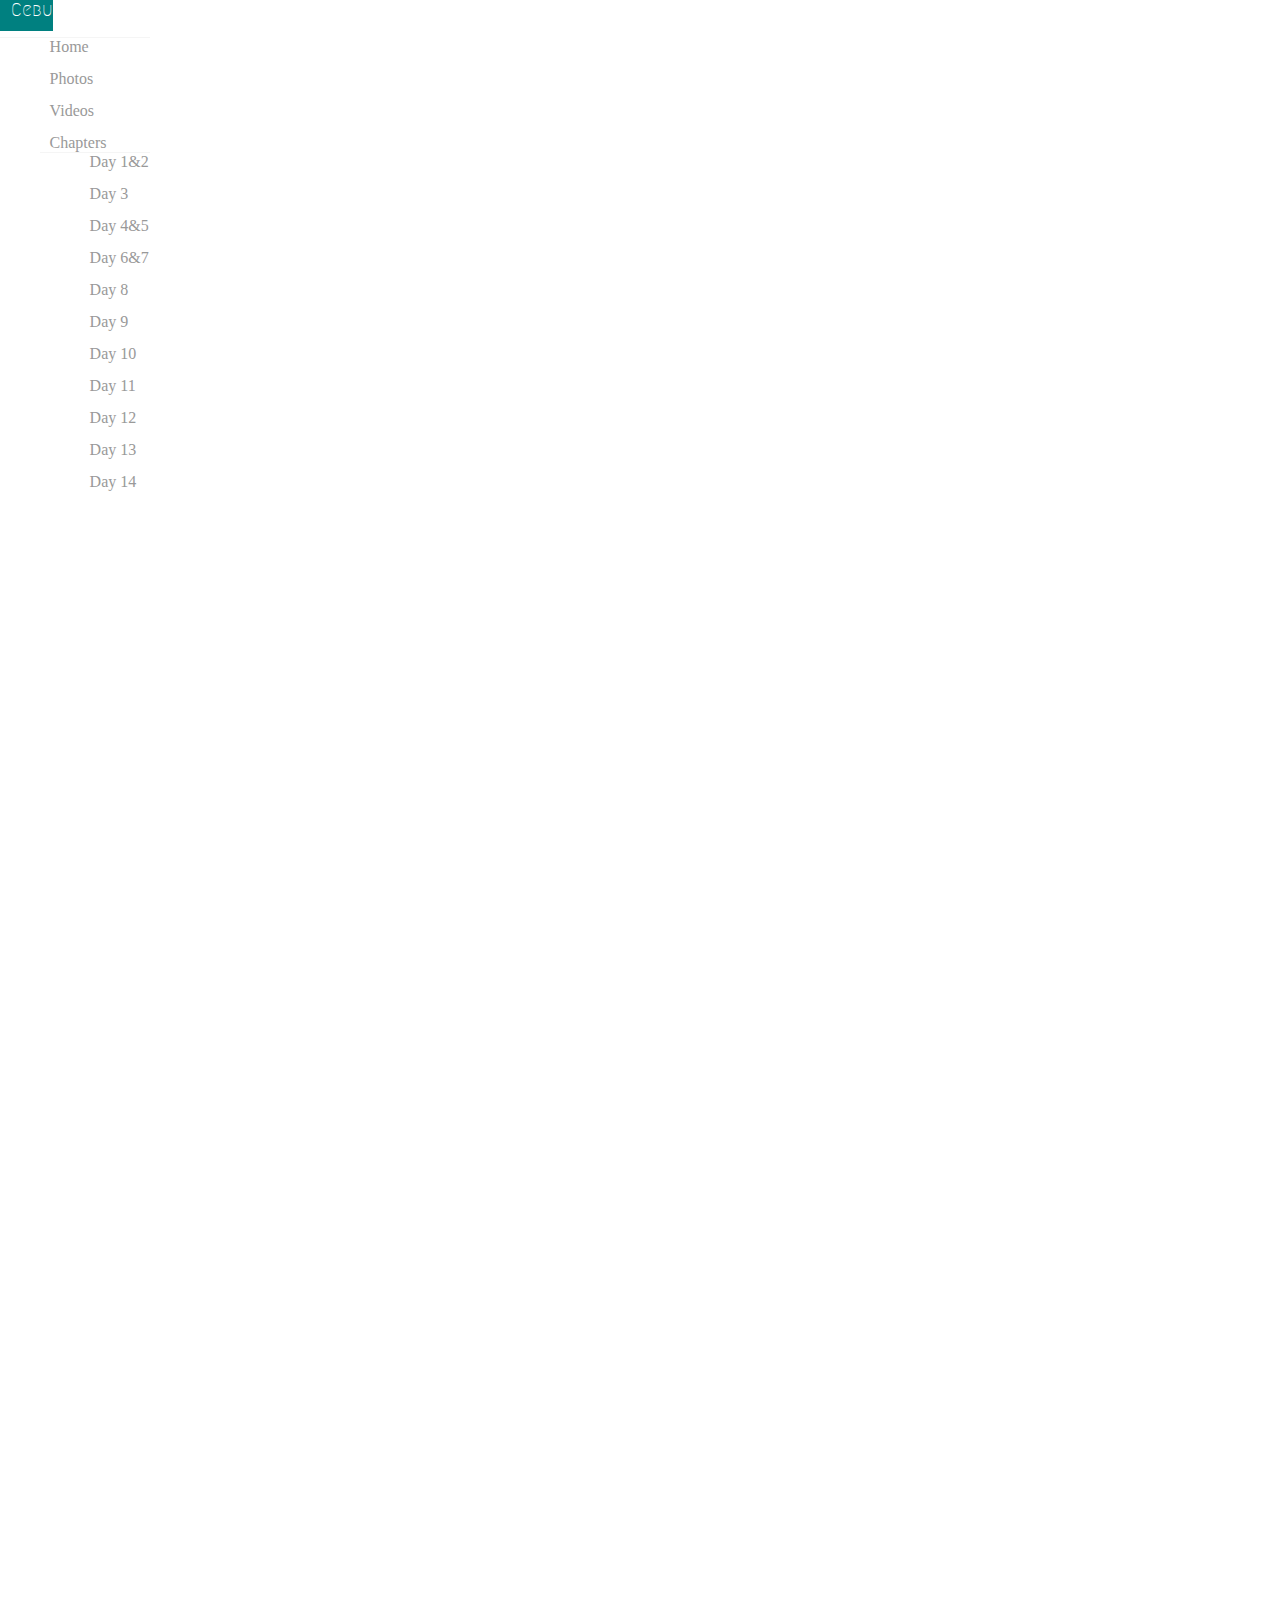
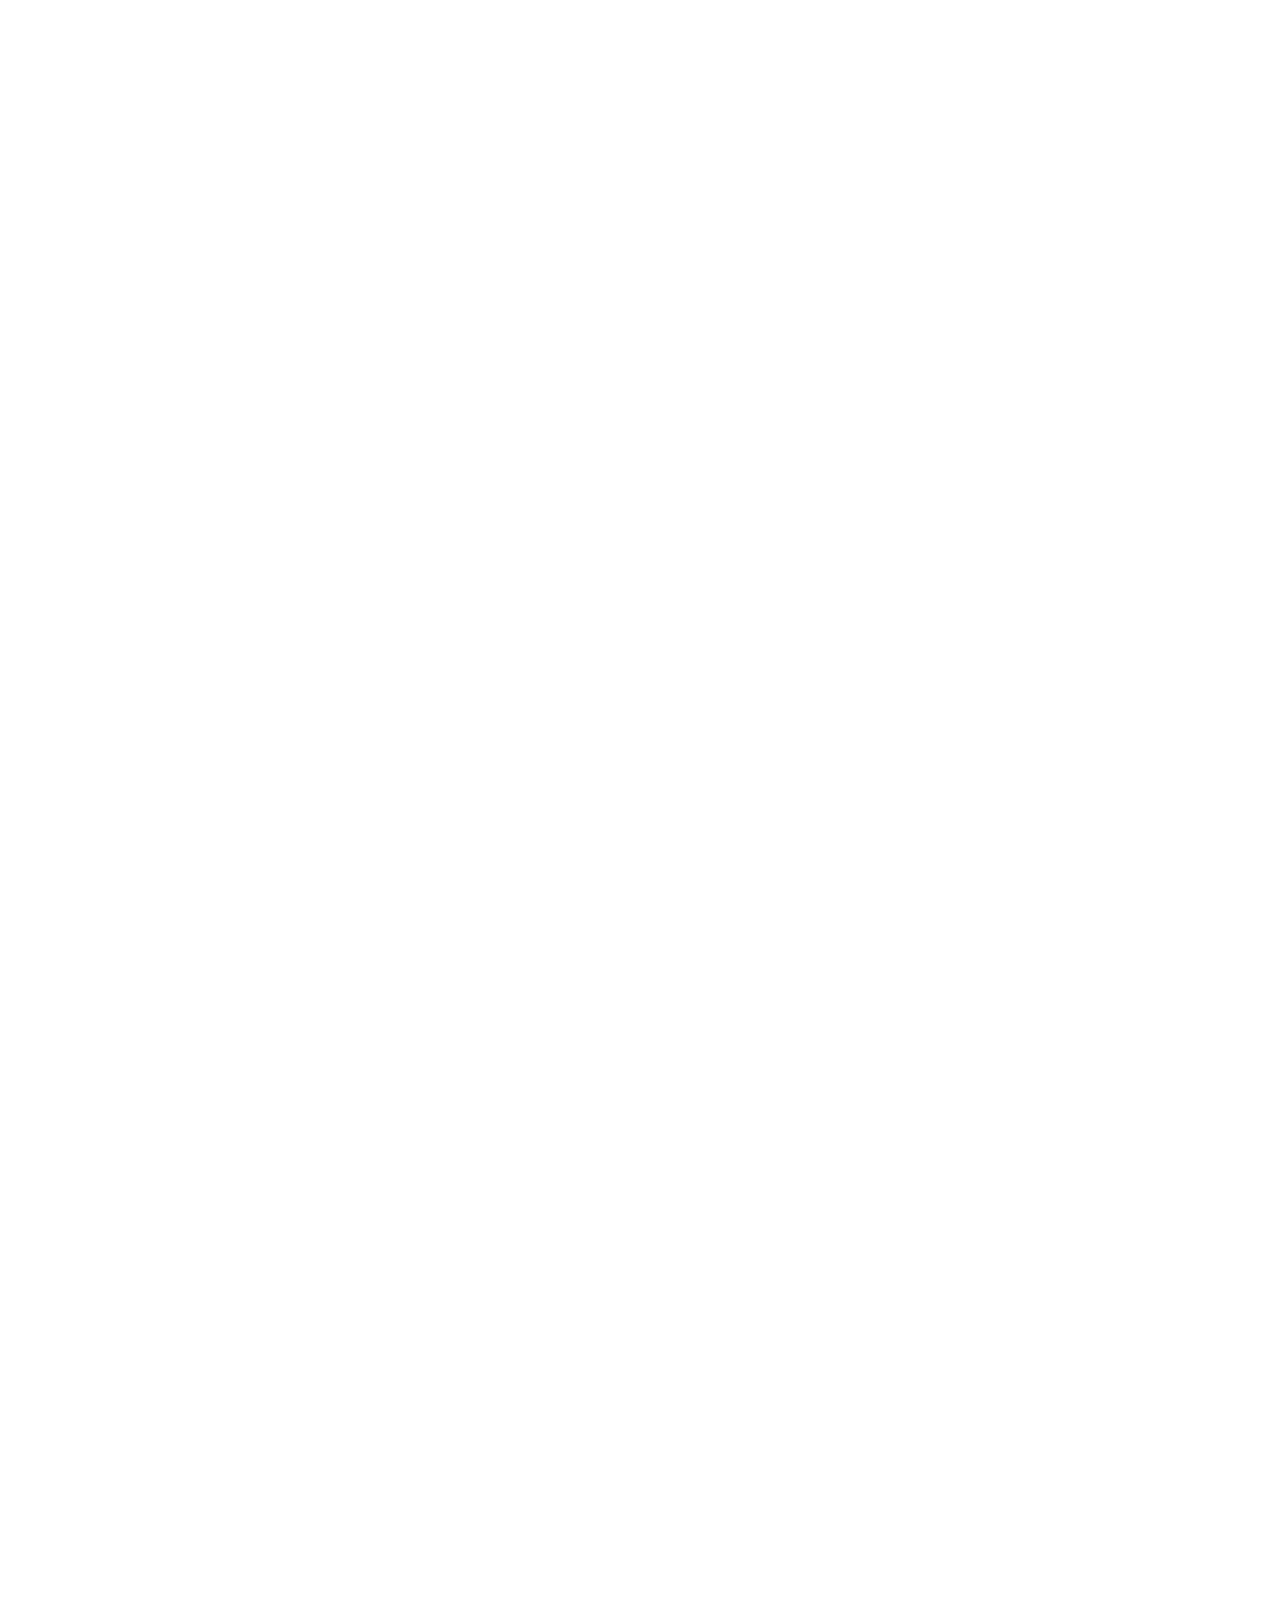
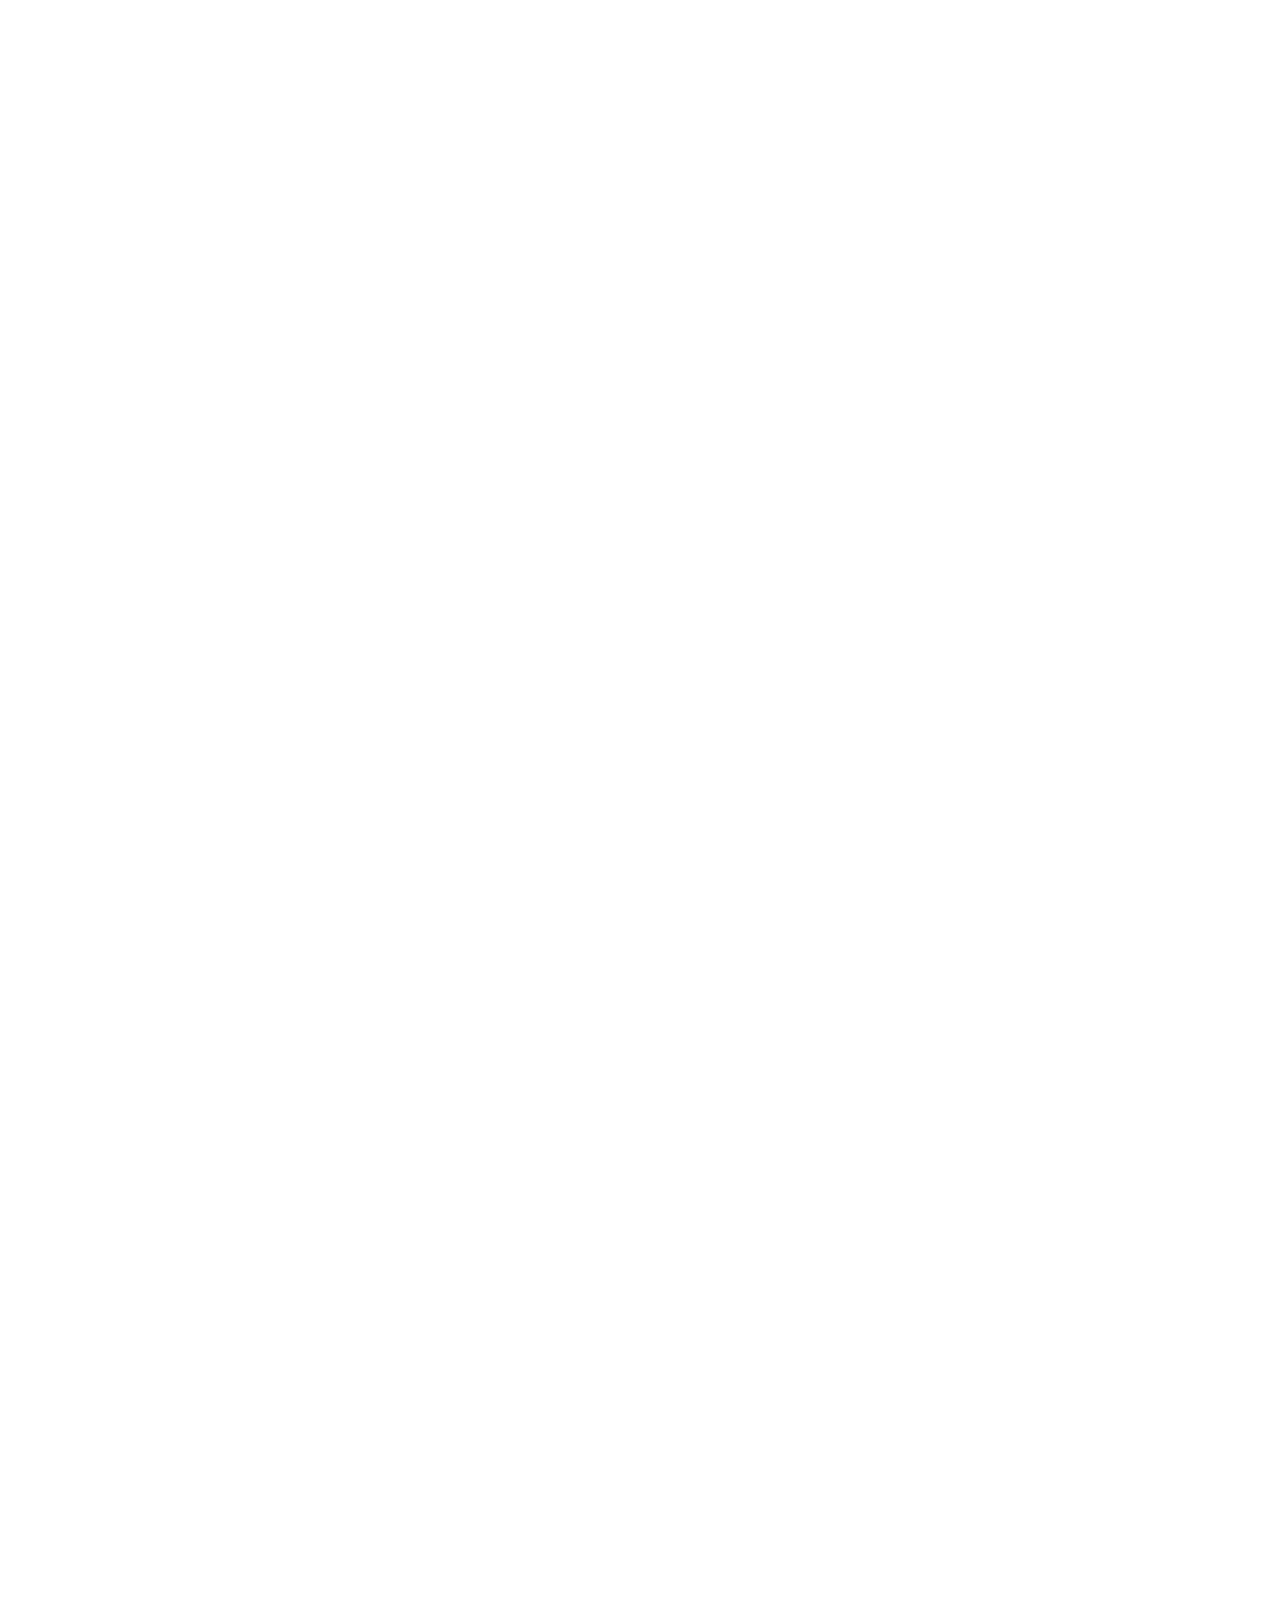
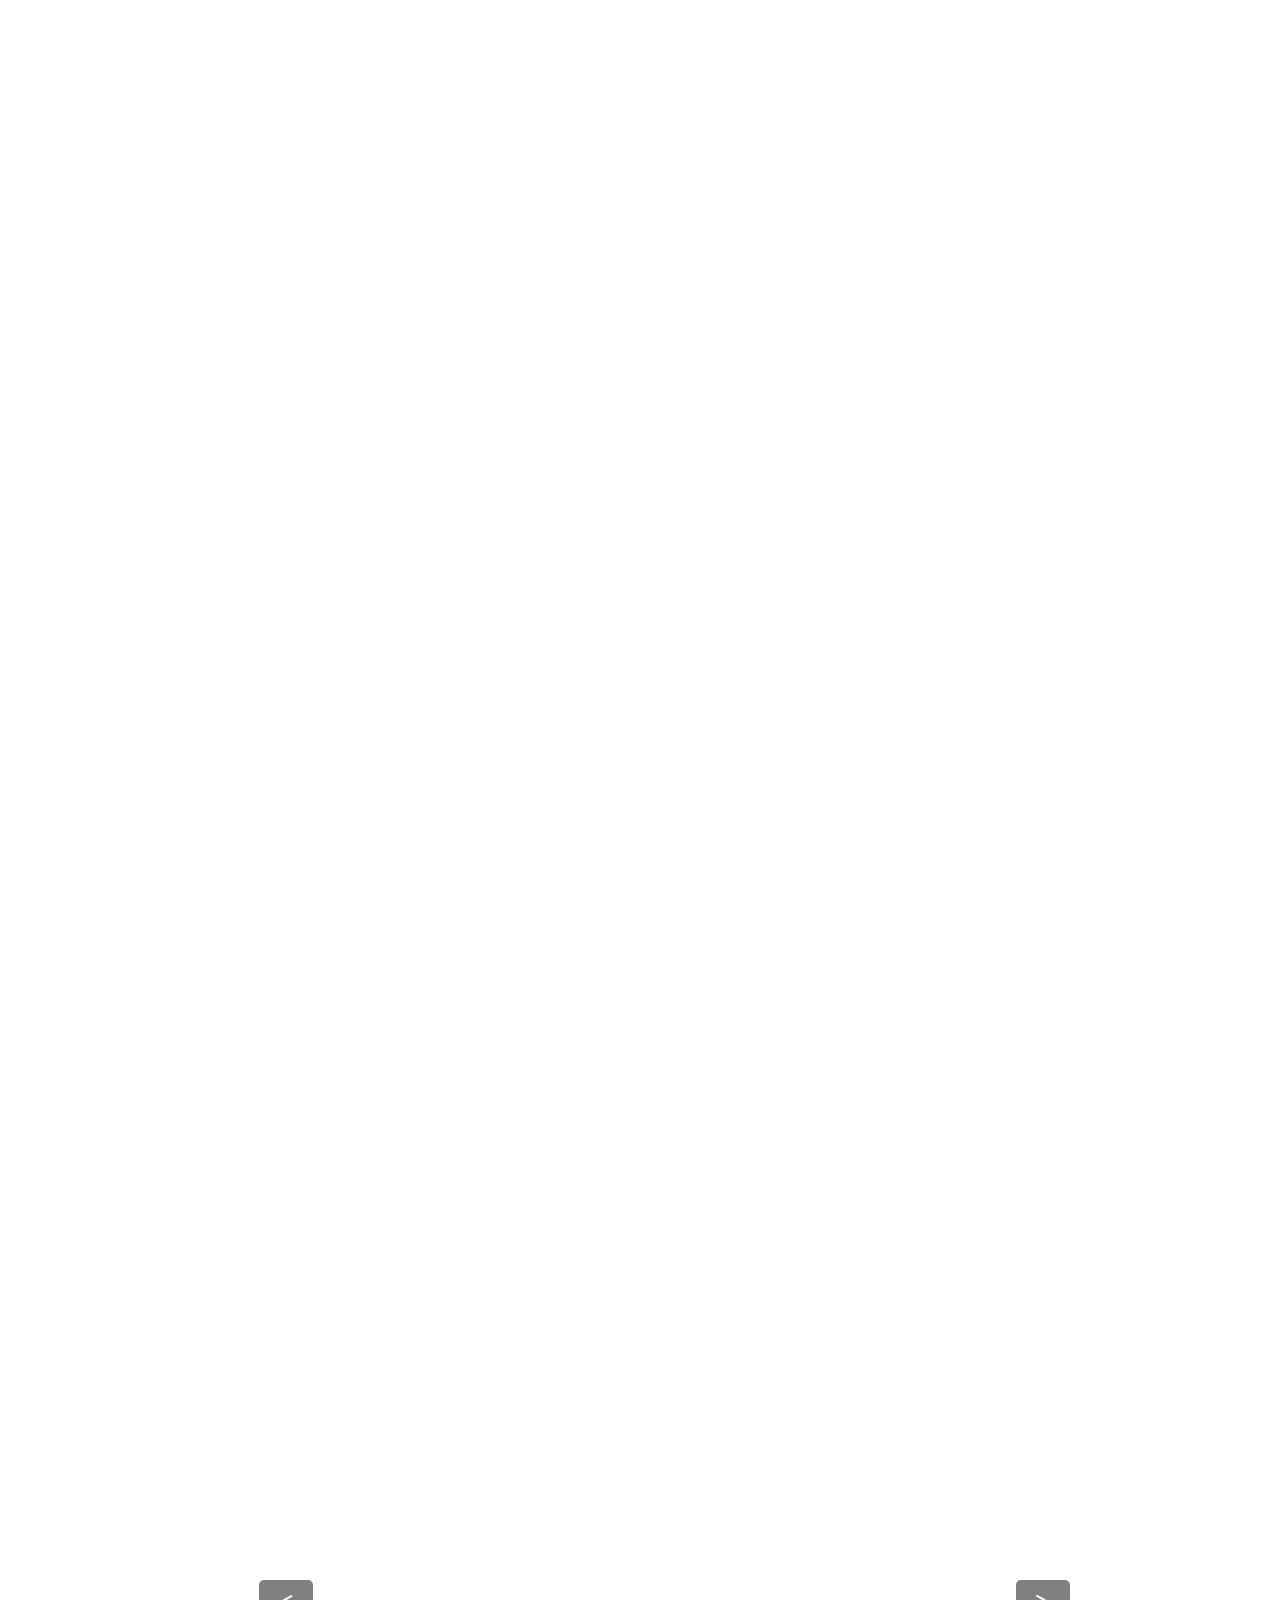
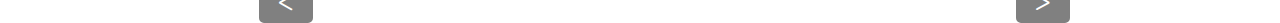
==== day10.html @ 726b9010 "Add website files." ====
<html>
  <head>
    <title>Day 10</title>
    <link rel="stylesheet" href="http://yui.yahooapis.com/pure/0.6.0/pure-min.css">
    <link rel="stylesheet" href="http://yui.yahooapis.com/pure/0.6.0/grids-responsive-min.css">
    <link rel="stylesheet" href="css/base.css">
    <link rel="stylesheet" href="css/day10.css">
    <link href="https://fonts.googleapis.com/css?family=Josefin+Sans|Megrim|Monoton|Nixie+One|Quicksand|Raleway" rel="stylesheet">
    <link rel="stylesheet" href="css/stylesheet.css" type="text/css" charset="utf-8" />
    <script src="https://code.jquery.com/jquery-1.12.0.min.js"></script>
    <script src="js/menu.js"></script>
    
    <meta name=viewport content="width=device-width, initial-scale=1">
  </head>

  <body>
    
    <div id="layout">
      <!-- Menu toggle -->
      <a href="#menu" id="menuLink" class="menu-link">
        <!-- Hamburger icon -->
        <span></span>
      </a>

      <div id="menu">
        <div class="pure-menu custom-restricted-width">
            <a class="pure-menu-heading" href="#">Cebu</a>

            <ul class="pure-menu-list">
                <li class="pure-menu-item"><a href="index.html" class="pure-menu-link">Home</a></li>
                <li class="pure-menu-item"><a href="#" class="pure-menu-link">Photos</a></li>
                <li class="pure-menu-item"><a href="#" class="pure-menu-link">Videos</a></li>
                <li class="pure-menu-item pure-menu-has-children">
                  <a href="#" id="menuLink1" class="pure-menu-link">Chapters</a>
                  <ul class="pure-menu-children">
                    <li class="pure-menu-item"><a href="days1&2.html" class="pure-menu-link">Day 1&2</a></li>
                    <li class="pure-menu-item"><a href="day3.html" class="pure-menu-link">Day 3</a></li>
                    <li class="pure-menu-item"><a href="days4&5.html" class="pure-menu-link">Day 4&5</a></li>
                    <li class="pure-menu-item"><a href="days6&7.html" class="pure-menu-link">Day 6&7</a></li>
                    <li class="pure-menu-item"><a href="day8.html" class="pure-menu-link">Day 8</a></li>
                    <li class="pure-menu-item"><a href="day9.html" class="pure-menu-link">Day 9</a></li>
                    <li class="pure-menu-item"><a href="day10.html" class="pure-menu-link">Day 10</a></li>
                    <li class="pure-menu-item"><a href="day11.html" class="pure-menu-link">Day 11</a></li>
                    <li class="pure-menu-item"><a href="day12.html" class="pure-menu-link">Day 12</a></li>
                    <li class="pure-menu-item"><a href="day13.html" class="pure-menu-link">Day 13</a></li>
                    <li class="pure-menu-item"><a href="day14.html" class="pure-menu-link">Day 14</a></li>
                  </ul>
                </li>
            </ul>
        </div>
      </div>
      <div class="container">
        <div class="chapter-title"><h2>Day 10</h2>
        <h3>Plantation Bay</h3></div>
        <div class="content"><b>
          <p>Coming downstairs the next morning, I was greeted with the usual cheery bombast of Christian music blaring from Mama’s living-room radio.  Mama liked to fill 
            her house with the right spirit.  Sometimes, at night, Adrian would watch the news on TV.  There the usual gang of government thieves—Manila politicians—would 
            air their positions on issues and their schemes for bettering the country, the end result of which, in my experience growing up, was always a fatter bank account 
            for them.  The national government, like a perpetual tropical depression, roiled and steamed, threatening to bring rain and calamity to the rest of the nation.  
            Watching the news on politics was the same as watching the weather report: whatever was in store for the rest of the country was coming for it sooner or later.  
            I had seen on television the new president, Rodrigo Duterte, giving a speech to the legislative assembly.  His style and agenda were a breath of fresh air, but 
            there was no telling when that zephyr would turn into a typhoon.</p>
     <p>Long ago, my mom had decided to dispense with that hullabaloo, and stick to the Bible—its commandments and revelations and promises.  The Christian music in her house, 
            turned up full-volume, was Mama’s way of creating a force field around the premises, impervious to the deceit of the fallen world.  I turned the radio down to 
            normal volume, only to hear my stomach growling.</p>
     <p>Coffee and toast helped to settle my digestion.  Adrian came up from his bedroom in the basement, and we chatted.  Then everyone else filed downstairs, and enjoyed the 
            breakfast which I could not touch: fried plantains, slices of spam, rolls, pickled sandwich spread, ripening fruit, last night’s torta and the kalamay—thick 
            peanuty molasses—which I had purchased in Bohol.</p>  
     <p>Later, checking my email, I learned that Colton and Peta and their outreach team would not be in Lapu-Lapu City this week after all.  From my last conversation with 
            Colton, amid the din at Ariston’s dinner party, I had thought that they might be, and had held out hope that we might still meet.  I was keen on introducing 
            Colton to Liz and Michael, since all three of them had been in missions.  Michael and Elizabeth, before they got engaged, had spent a year in Orlando, Florida, 
            working at Campus Crusade headquarters.  That year, they had flown all over the world, producing audio for the Jesus film in the particular language of the 
            territory to which they were assigned.</p>  
     <p>But the meeting was not to be.  Today and tomorrow, my family would be near Lapu-Lapu City in Mactan, but Colton’s crew would not be there until the following week.  
            They remained up north, presenting the message of the Gospel to local schools.  
     <p>God must have a plan, I concluded.  I considered turning up my mom’s radio, as a protest—a plea—a desperate ploy.  I felt badly for my “dad” Ray, who had also been 
            eager to have everyone make each other’s acquaintance.  Finally, resigned to the failure, I got ready for Plantation Bay Resort, and instructed everyone to 
            do the same.</p>
     <p>Mama rode with us.  Our driver took us through the rush-hour jam, which was only a little less sticky than Cebu’s midday bottlenecks.  We passed my old high school 
            on Mango Avenue, Sacred Heart School (for boys, the Blue Eagles).  Whatever the Jesuits’ plans may be with regards to world domination, they taught me to read 
            and to love reading.  In elementary school, I learned about Dick and Jane and their dog Spot.  Later I followed the adventures of Tarzan and Tom Swift.  I fed 
            on volumes of the Hardy Boys series before sinking my teeth into O. Henry and the classics, into non-fiction and poetry.  In college, I read Borges and Garcia 
            Marquez and Updike and C. S. Lewis.  I read novels by Stephen King which today, after a diet of E. L. Doctorow and Mary Renault and Anthony Burgess, I would not 
            be able to stomach after one chapter.</p>
     <p>The Jesuits and their faculty taught me to write well.  In Oregon, during my year as an exchange student, I wrote a short story for my high-school English class.  My 
            teacher, Mr. Manuel, read the paper aloud in class and asked me, when he had finished, whether I had been educated by Jesuit priests.  “Yes,” I admitted, 
            impressed with his forensic acumen.</p>
     <p>“I can tell by the structure of your story,” Mr. Manuel explained.  “It has a beginning, a middle, and an end—conflict and resolution, followed by a denouement.”</p>
     <p>A Jesuit education laid down in me a stratum of good soil which, enriched by a tincture of American public-school irreverence, allowed sturdy and attractive ideational 
            plants to grow as I matured.  I confess there have been a few intractable weeds as well.</p>
     <p>Jesuits taught me how to wield logic as a scalpel, and how to employ the Socratic Method as a drain rod, clearing people of any silliness in their thinking.  None of 
            these skills, however, could overcome my wife’s use of God’s Word when she and I argued.  In the end I always lost, my joints separated from the marrow, on the 
            cutting board.</p>
     <p>If Jesuits were this good at molding young minds, then the world was theirs for the taking, notwithstanding my mother’s alarums.  But this world was, in any case, a 
            condemned world.  Colton and his team were in the countryside that very hour, attempting to save as many souls as possible from perishing in the coming judgment.  
            As testimony to life’s corruption, the plebian cemetery just down the road from Sacred Heart School came into view.  Its tombs, rough-cut and dark with weather 
            and age, were stacked five high like shipping containers.  Within the walls of this cemetery dwelt a permanent population of living humans, who had their own 
            produce market, tribunals, and festivals, all associated with the economy which their immense graveyard begat.  Chicago had its ethnic neighborhoods—Polish, 
            Puerto Rican, Vietnamese—and Cebu had this enclave, no less proud than any Chinatown, and every bit as self-sufficient in its isolation.  This was Pasil with 
            a morbid twist.  It didn’t seem right that we were passing it on our way to Plantation Bay, the region’s most expensive beach resort, where we would spend the 
            next twenty-four hours of our charmed lives.</p>
     <p>Near the wharf, traffic eased, and we were soon proceeding up Mactan Bridge, the same one we had crossed on our way from the airport last Tuesday, many moons and 
            memories ago.</p>  
     <p>We entered the city of Lapu-Lapu, named after the heroic ruler of Mactan, and found the road to the resort.  I was apprehensive about our hotel.  On Saturday, I 
            had called several mid-range hotels in Mactan, looking to reserve two rooms for Tuesday night.  Sometimes no one answered at the other end, and when someone 
            did, it was invariably to say that they had no vacancies.  As a rule, I refuse to pay much more than $100 for a hotel room, a policy born of frugality and 
            long experience with Days Inn franchises.  That Saturday morning, the only room available for Tuesday on the entire island of Mactan was a $500 family suite 
            at Plantation Bay Resort & Spa.  The lady who had taken my call had a sweet voice, but her tone implied that I could take it or leave it.</p>
     <p>“Splurge!” my impetuous side urged me.  “You only live once!  This makes up for that nasty motel you had your family stay in at Niagara Falls in 1999!”</p> 
     <p>The heckling in my head continued until my rational side, in a stroke of rationalization so deftly done as to be imperceptible, whispered in my ear: “There are five 
            of you.  That’s just a hundred dollars per person.  Look at it that way.”</p>
     <p>“Okay,” I told the kind lady on the phone.  “I’ll take it.”</p>
     <p>Twenty-three thousand pesos for one night’s lodging!  No breakfast included!  There had better be security guards at every cabana!</p> 
     <p>The road leading to Plantation Bay did not look promising.  It was dusty, and once through the gate (defended by a solitary guard), I saw that the driveway was 
            black-topped, not tiled in marble.  We bade goodbye to Mama, and sauntered up to the front desk.  Another girl with the same mellifluous voice took our 
            information.  I surveyed the entrance pavilion; it was clean and well-ventilated.  A bar stood on one corner, opposite a closet-size cage containing some 
            exotic birds.  Along one wall were arrayed several display cases offering overpriced souvenirs.  Lots of space.  Lots of Koreans and Japanese and Chinese.  
            I could tell them apart.  The Filipinos were dressed in five-star-hotel garb: starched uniforms for the front-line employees, and loose, monochromatic clothing 
            for the room- and grounds-maintenance personnel.</p>
     <p>Because check-in was at three o’clock and our rooms weren’t ready, the hotel took our bags for safe-keeping while we used its facilities.</p> 
     <p>We received our beach towels at a towel station, and found a couple of chaise longues.  The complex consisted of a sinuous central lagoon lined in concrete, surrounded 
            by two- and three-story plantation-style buildings.  The buildings were white and sat very close to the lagoon, separated from the water by a narrow stretch of 
            sand.  Some of the buildings stood over the water, so that a guest could have jumped directly into the pool from his balcony in order to avoid getting sand 
            between his toes.  Between the buildings were shops and restaurants, a game room, a spa, and various inviting kiosks.  The water in the lagoon was supplied 
            from the sea, filtered and consequently devoid of seaweed or any number of Neptune’s detritus and dandruff.  Because it was saltwater, it felt organic, free 
            of the heavy smell and taste of chlorine.  In any case, there were four discrete freshwater pools abutting the lagoon.  Palms and mangrove trees and climbing 
            plants flowering in the sun were in abundance.  There were two ponds, one stocked with fish, the other with live coral.   At the northern end of the property, 
            an artificial waterfall spilled ostentatiously into its concrete basin.  There were racks of bicycles for one’s use, as well as a private beach with a jetty 
            and water-sports equipment.  Did I mention the towel stations?</p>
     <p>Here, I was not tempted to pick up a counterfeit stone for my collection.</p>
     <p>The lounge chairs we claimed lay across from a diving platform.  We also claimed our complimentary drinks, and lathering ourselves with sunblock lotion, we waded into 
            the pool and disappeared into the warm, immaculate embrace of the water.</p>
     <p>There were perhaps two dozen other bathers besides the five of us, half of them children, and all of them either Korean or Japanese.  They were not there to get tanned, 
            judging by the spandex suits they wore, covering everything up to their neck and wrists and ankles.  Some of them had hats on, paddling on their rented kayaks.  
            We, by contrast, were easy to spot.  Liz and Virginia wore bathing suits, and the guys had on our swimming trunks.  On that day anyway, we were unafraid of 
            melanoma.</p>
     <p>The lagoon, in the shape of a papaya, was bisected by a thin isthmus, lined with chairs and umbrellas and thatched cottages.  It was not deep, except near the diving 
            platform and in a few other areas.  But it was large, perhaps the equivalent of seven Olympic-size pools.  This was to be our neighborhood for a day and a night.  
            Away from crowds and dust and stray dogs; away from quotidian concerns and the “tyranny of the urgent”; away from philosophic hand-wringing and political 
            head-bashing; away from Jesuits radical or mild; away from anything our filtered seawater could not cleanse.  Even tipping was disallowed.</p>  
     <p>The only question in our minds was:</p>
     <p>How was the halo-halo there?</p> 
     <p>We had lunch at Kilimanjaro Kafe, at the end of which we scored their halo-halo.</p>
     <p>Answer: Good, but not better than Majestic’s.</p>  
     <p>Three o’clock came.  We retrieved our bags, and were driven to our accommodations in a zippy little electric cart.  With no traffic jam restraining us, we sailed 
            through in less than a minute.  We were staying at “Zanzibar House,” next door to “Yucatan House,” and a gemstone’s throw from “Xanadu Lodge.”  Riding on in 
            the electric cart, we would have passed “Valhalla Hall,” “Tahiti House,” and a host of other esoterically designated edifices until, just after “Edo Hall,” 
            we would have returned to the entrance pavilion, the abode of practical humans whose business was to collect all payments due from mortal guests.</p>  
     <p>Nice arrangement.</p>   
     <p>But we got off at “Zanzibar,” and climbed the stairs to our rooms.  We knew upon opening the door that we were not, by any means, at a Days Inn motel.  The first thing 
            we saw was not a clunky air-conditioning unit half-hidden behind the drapes.  Our first view of the suite consisted of a wide, sun-drenched terrace, furnished 
            with tables, stands and chairs, floor lamps on either end of a couch, and ceiling fans ready to do battle with the heat.  Beyond the terrace’s railing was the 
            green splendor of the lagoon itself, basking under blue sky and fluffy clouds.  It was a million-dollar view purchased for 23,000 pesos.</p>  
     <p>On one side of the T-shaped terrace was the door to our bedroom; on the other, the door to Liz’s and Michael’s.  They had a king-size bed; we had two queens, one for 
            Virginia and me to share, the other for Andy.  Each chamber was air-conditioned, and came with its own ceiling fan.  Each opened out separately, via louvered 
            doors, onto the front of the terrace.  The linens were impeccable; the floor was made of hardwood; the hotel stationery was, along with all other paraphernalia, 
            perfectly in place.</p>
     <p>Entering the bathroom, I nearly gasped, for there, gleaming coolly, was my marble.  I forgave the hotel its asphalt driveway.  The bathroom’s fixtures were of brass or 
            chrome.  A shower stall and a tub competed for my attention, as though presenting a moral dilemma to all would-be bathers.  Towels were sumptuously folded; the 
            hair dryer hung self-consciously in its cradle, in a posture of indolence.  The mirror, wide as a mural, caught my reflection, and my reflection said to me: “You 
            don’t deserve this.  Admit it.”</p>   
     <p>Later that afternoon, when I was alone, a guest-relations employee knocked on the door, and offered me a gift basket, compliments of the manager.  I thanked him and laid 
            the basket, filled with fruit, chocolate and local delicacies, on a stand, my apprehension about Plantation Bay banished for good.  Virginia and the rest had gone 
            down to amuse themselves with the tandem bicycles.  I took a dip in the pool, and joined them afterwards in the game room.</p>
     <p>On our way to dinner at twilight, I saw that a wall encircled the perimeter of the complex.  Our path followed this wall, which must have been fifteen feet high, its 
            bulk apparent from the configuration of its base.  As we walked, the wall followed us.  Management must surely have trusted this barrier, for I had not espied 
            another security guard since that morning.  I suspected that the wall existed not simply to separate inside from outside, but to protect the inside from the 
            outside.  The movie King Kong came to mind, with its scenes of the giant ape pounding the hapless timber wall of the natives’ village, erected as a bulwark 
            against mystery and monstrous muscle.  That wall did not stand a chance against anthropoid rage.  What was our wall designed to repulse?  There were faint 
            cricket noises on the other side, nothing more.  A tarsier grown to freakish proportions—that had flattened the Chocolate Hills of Bohol, and now sought to 
            swim in our lagoon?  Was that what the wall awaited?</p>  
     <p>Were we in Camelot, haunted by our own idealism, while the larger world grappled with reality?</p>
     <p>Was Plantation Bay Resort a 24/7 mirage, an illusion so intense that nightfall could not dispel it?</p>
     <p>And why all the fancy place-names—Tahiti, Havana, Chenonceaux—attached to the resort’s buildings?  There were more towns represented around the lagoon than were 
            serviced by the airlines at Incheon International Airport.  But here one didn’t strap on a seat belt to go places; we strapped on, rather, our powers of 
            pretense, trekking through hemispheres and history on our way to dinner.</p>
     <p>We arrived at the Savannah Grill and Lounge, down the slope from where we had had lunch at the Kilimanjaro Kafe.  In addition to all the other amenities, the hotel’s 
            extravagant nightly rate included some terrific lessons in geography.</p>    
     <p>We had Italian food that night.  Afterwards, Liz spoiled herself at the spa.  Andy, on the terrace, talked or texted with Natalie until well past midnight.  Michael?  
            Waited for Liz, I suppose.  My tummy had recovered from its unease.  Virginia lay sleeping, her Slovak complexion blushed crimson from that day’s sessions in 
            the sun.  I finished my book.  A New History of the Great Depression, it said on the cover.  I understood better now the plight of the common man—the “forgotten 
            man” of the author’s thesis.  I apprehended the forces that tugged at him; the exploitation, by altruistic villains, of this man’s heroism and helplessness.  
            There was a line connecting Woodrow Wilson and Franklin D. Roosevelt.  It was a line that defaced the legacy of Calvin Coolidge.  There was another line which 
            curved from Roosevelt to Barack Obama, a great graffiti squiggle vandalizing Ronald Reagan’s visage in gaudy punk colors.  This line depicted the Left’s assault 
            on liberty and reason.  It was a line which snaked around the world, striking at the hearts of nations, and eventually, I feared, it would pierce the high wall 
            across our quiet building—a ramrod red with spilled blood and bureaucratism, pummeling all into submission with political correctness and extra-constitutional 
            edicts.</p>     
     <p>I put my book down and turned off the light.  Good night, Wall.

          </p></b>
        </div>    
   
        <div class="pure-g"> 
          <div class="pure-u-1-3"></div>
          <div class="container-button pure-u-1-3">
            <div class="button-pre"><a href="day9.html">&#60</a></div>
            <div class="button-nex"><a href="day11.html">></a></div>
          </div>
          <div class="pure-u-1-3"></div>
        </div>  
      </div>  
   </div>
  </body>
</html>
---- css/base.css ----
body {
    position: absolute;
    top: 20px;
    left: 20px;
    bottom: 20px;
    right: 20px;
    padding: 30px; 
    overflow-y: scroll;
    overflow-x: hidden;
}

@font-face{ 
	font-family: 'samba';
	src: url('samba-webfont.eot');
	src: url('samba-webfont.eot?iefix') format('eot'),
	     url('samba-webfont.woff') format('woff'),
	     url('samba-webfont.ttf') format('truetype'),
	     url('samba-webfont.svg#webfont') format('svg');
}

.pure-img-responsive {
    max-width: 100%;
    height: auto;
}

/*
Add transition to containers so they can push in and out.
*/
#layout,
#menu,
.menu-link {
    -webkit-transition: all 0.2s ease-out;
    -moz-transition: all 0.2s ease-out;
    -ms-transition: all 0.2s ease-out;
    -o-transition: all 0.2s ease-out;
    transition: all 0.2s ease-out;
}

/*
This is the parent `<div>` that contains the menu and the content area.
*/
#layout {
    position: relative;
    padding-left: 0;
}
    #layout.active #menu {
        left: 150px;
        width: 150px;
    }

    #layout.active .menu-link {
        left: 150px;
    }


/*
The `#menu` `<div>` is the parent `<div>` that contains the `.pure-menu` that
appears on the left side of the page.
*/

#menu {
    margin-left: -150px; /* "#menu" width */
    width: 150px;
    position: fixed;
    top: 0;
    left: 0;
    bottom: 0;
    z-index: 1000; /* so the menu or its navicon stays above all content */
    background: white;
    overflow-y: auto;
    -webkit-overflow-scrolling: touch;
}
    /*
    All anchors inside the menu should be styled like this.
    */
    #menu a {
        color: #999;
        border: none;
        padding: 0.6em 0 0.6em 0.6em;
    }

    /*
    Remove all background/borders, since we are applying them to #menu.
    */
     #menu .pure-menu,
     #menu .pure-menu ul {
        border: none;
        background: transparent;
    }

    /*
    Add that light border to separate items into groups.
    */
    #menu .pure-menu ul,
    #menu .pure-menu .menu-item-divided {
        border-top: 1px solid whitesmoke;
    }
        /*
        Change color of the anchor links on hover/focus.
        */
        #menu .pure-menu li a:hover,
        #menu .pure-menu li a:focus {
            background: whitesmoke;
        }

    /*
    This styles the selected menu item `<li>`.
    */
    #menu .pure-menu-selected,
    #menu .pure-menu-heading {
        background: teal;
    }
        /*
        This styles a link within a selected menu item `<li>`.
        */
        #menu .pure-menu-selected a {
            color: #fff;
        }

    /*
    This styles the menu heading.
    */
    #menu .pure-menu-heading {
        font-size: 110%;
        color: white;
        margin: 0;
        font-family: 'Megrim';
    }

    

/* -- Dynamic Button For Responsive Menu -------------------------------------*/

/*
The button to open/close the Menu is custom-made and not part of Pure. Here's
how it works:
*/

/*
`.menu-link` represents the responsive menu toggle that shows/hides on
small screens.
*/
.menu-link {
    position: fixed;
    display: block; /* show this only on small screens */
    top: 0;
    left: 0; /* "#menu width" */
    background: white;
    font-size: 10px; /* change this value to increase/decrease button size */
    z-index: 10;
    width: 2em;
    height: auto;
    padding: 2.1em 1.6em;
}

    .menu-link:hover,
    .menu-link:focus {
        background: whitesmoke;
    }

    .menu-link span {
        position: relative;
        display: block;
    }

    .menu-link span,
    .menu-link span:before,
    .menu-link span:after {
        background-color: gray;
        width: 100%;
        height: 0.2em;
    }

        .menu-link span:before,
        .menu-link span:after {
            position: absolute;
            margin-top: -0.6em;
            content: " ";
        }

        .menu-link span:after {
            margin-top: 0.6em;
        }

.pure-menu-item {
  height:2em;
}

.home-container{
  text-align: center;
  margin-top: 25%;
  color: white;
}

.subcontainer1{
  text-align: center;
  border: 3px solid white;
  border-radius: 5px;
  font-family: 'megrim', cursive;
}

.subcontainer2{
  font-family: 'Quicksand', sans-serif;
}

h1{
  font-size: 5em;
  padding: 30px;
  margin: 0;
}

h2{
  font-size: 1.5em;
}

h3{
  font-size: 1.15em;
  
}

button{
  background: transparent;
  color: white;
  border: 2px solid white;
  border-radius: 25px;
  font-size: 1.3em;
  padding: 8px 35px 8px 35px;
  text-decoration: none;
  font-family: 'Quicksand', sans-serif;
  margin-top: 50px
}

a, 
a:visited, 
a:link{
  text-decoration: none;
  color: white;
}




.container{
  width: 80%;
  margin-left: 5%;
  float: left;
  font-family: 'Quicksand', sans-serif;
  font-size: 1.3em;
}


.chapter-title{
  text-align: left;
  margin-top: 30px;

}
.content{
  font-size: .9em;
}
.container-button{
  margin-top: 30px;
  margin-bottom: 30px;
}

.button-pre{
  background: gray;
  color: white;
  border: 2px solid gray;
  border-radius: 5px;
  font-size: 1.5em;
  text-align: center;
  text-decoration: none;
  width:50px;
  float: left;
}

.button-nex{
  background: gray;
  color: white;
  border: 2px solid gray;
  border-radius: 5px;
  font-size: 1.5em;
  text-align: center;
  text-decoration: none;
  width:50px;
  float: right;
}

.center{
  margin-top: 100px;
  text-align: center;
}

img{
  width: 100%;
}

/* -- Responsive Styles (Media Queries) ------------------------------------- */

/*
Hides the menu at `48em`, but modify this based on your app's needs.
*/
@media (min-width: 48em) {

    #layout {
        padding-left: 150px; /* left col width "#menu" */
        left: 0;
    }
    #menu {
        left: 150px;
    }

    .menu-link {
        position: fixed;
        left: 150px;
        display: none;
    }

    #layout.active .menu-link {
        left: 150px;
    }
}

@media (max-width: 48em) {
    /* Only apply this when the window is small. Otherwise, the following
    case results in extra padding on the left:
        * Make the window small.
        * Tap the menu to trigger the active state.
        * Make the window large again.
    */
    #layout.active {
        position: relative;
        left: 150px;
    }
}
---- css/day10.css ----
html {
    /* Apply an image to the entire background */
    background-color: gray;
    background: url(/images/plantationbay.JPG) no-repeat bottom right fixed;
    background-size: cover;
    
    /* Add vendor specific prefixes for wider support */
    -webkit-background-size: cover;
    -moz-background-size: cover;
    -o-background-size: cover;
}

body{
  color:white;
}
---- css/stylesheet.css ----
@font-face {
    font-family: 'sambaregular';
    src: url('Samba-webfont.eot');
    src: url('Samba-webfont.eot?#iefix') format('embedded-opentype'),
         url('Samba-webfont.woff') format('woff'),
         url('Samba-webfont.ttf') format('truetype'),
         url('Samba-webfont.svg#sambaregular') format('svg');
    font-weight: normal;
    font-style: normal;

}
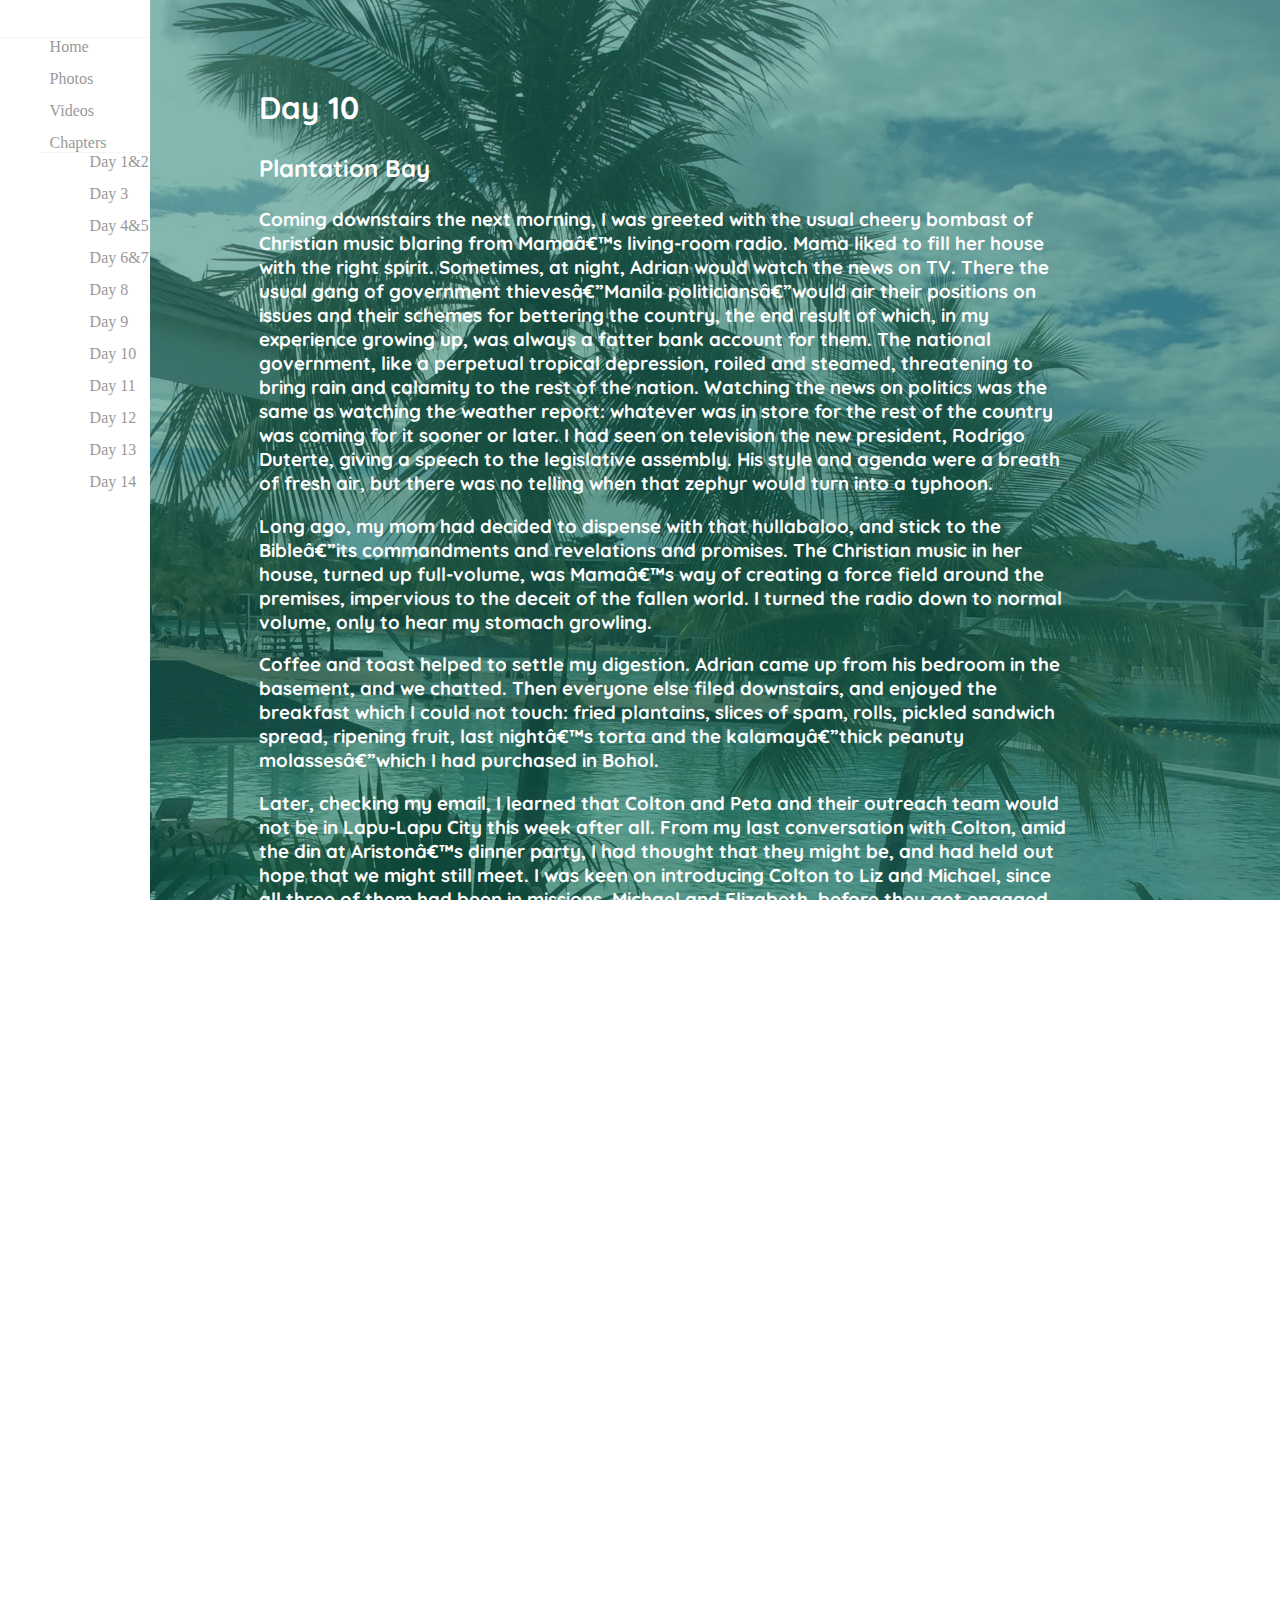
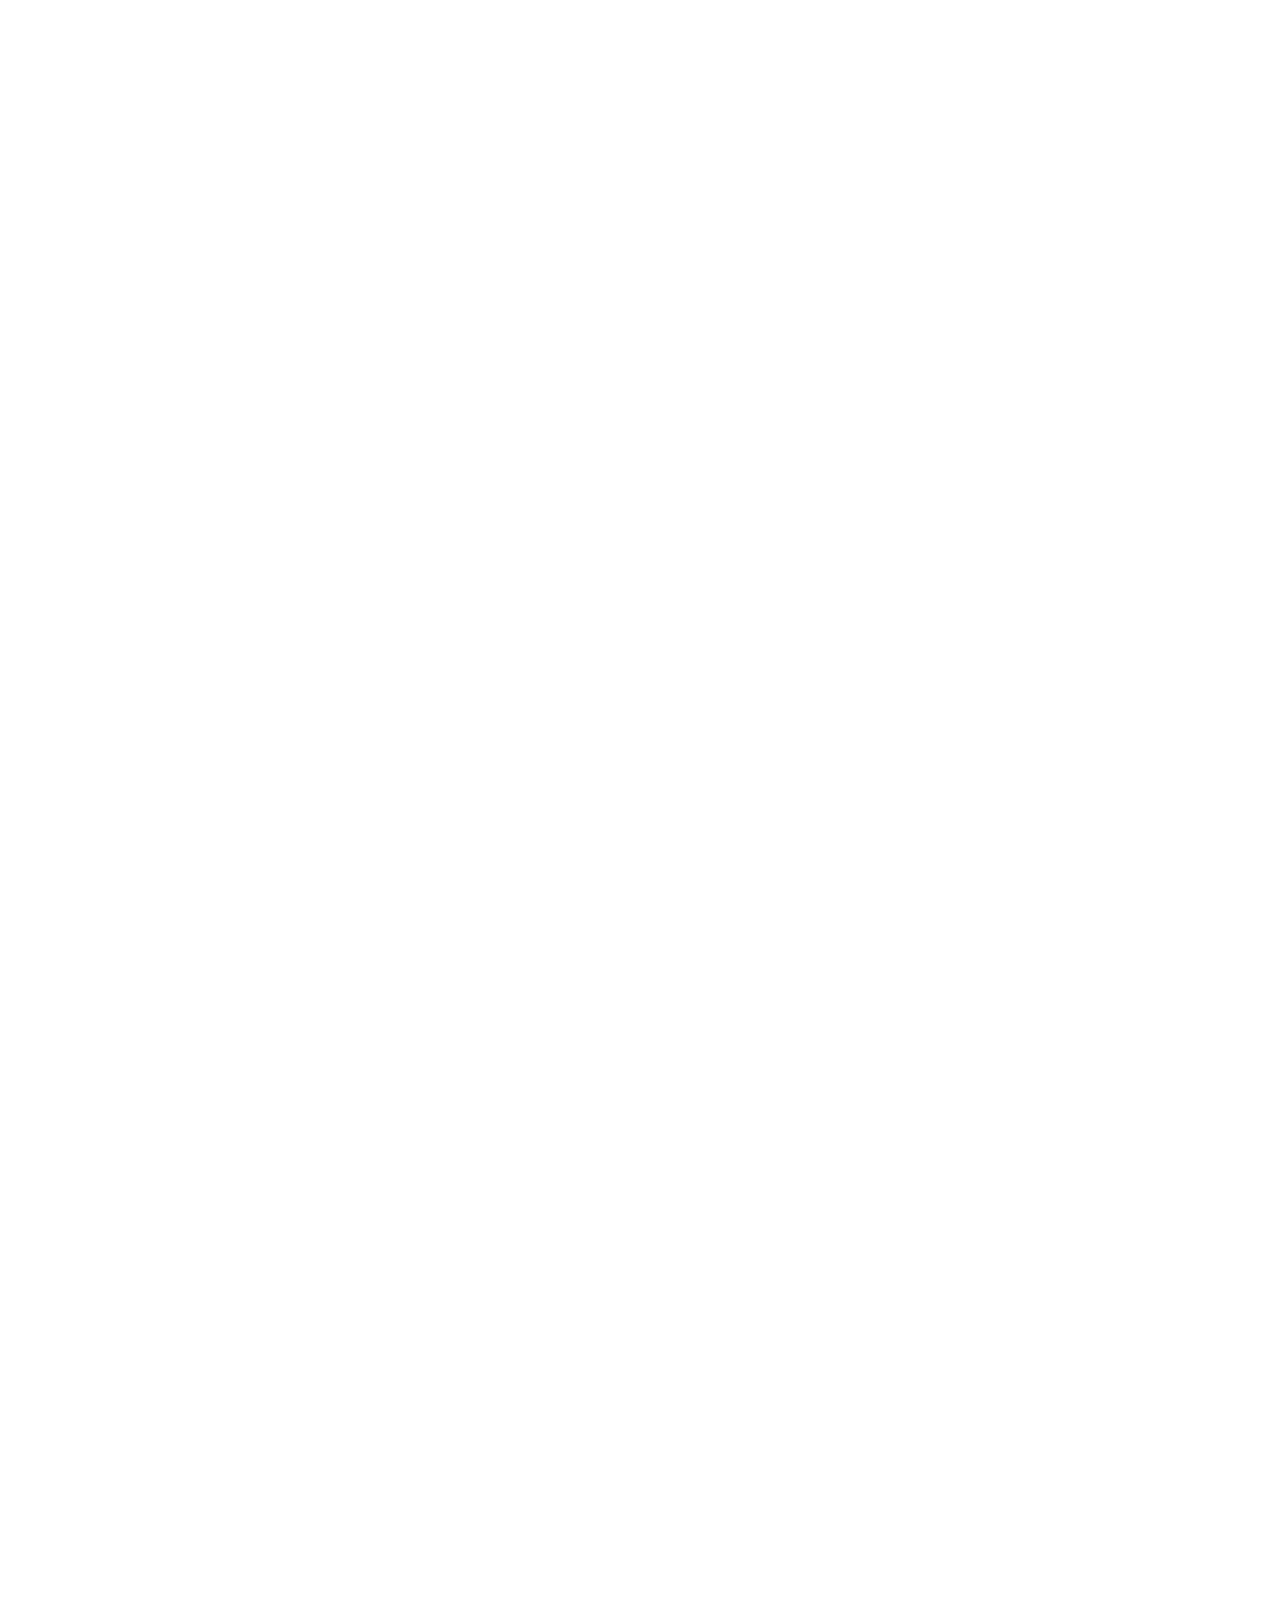
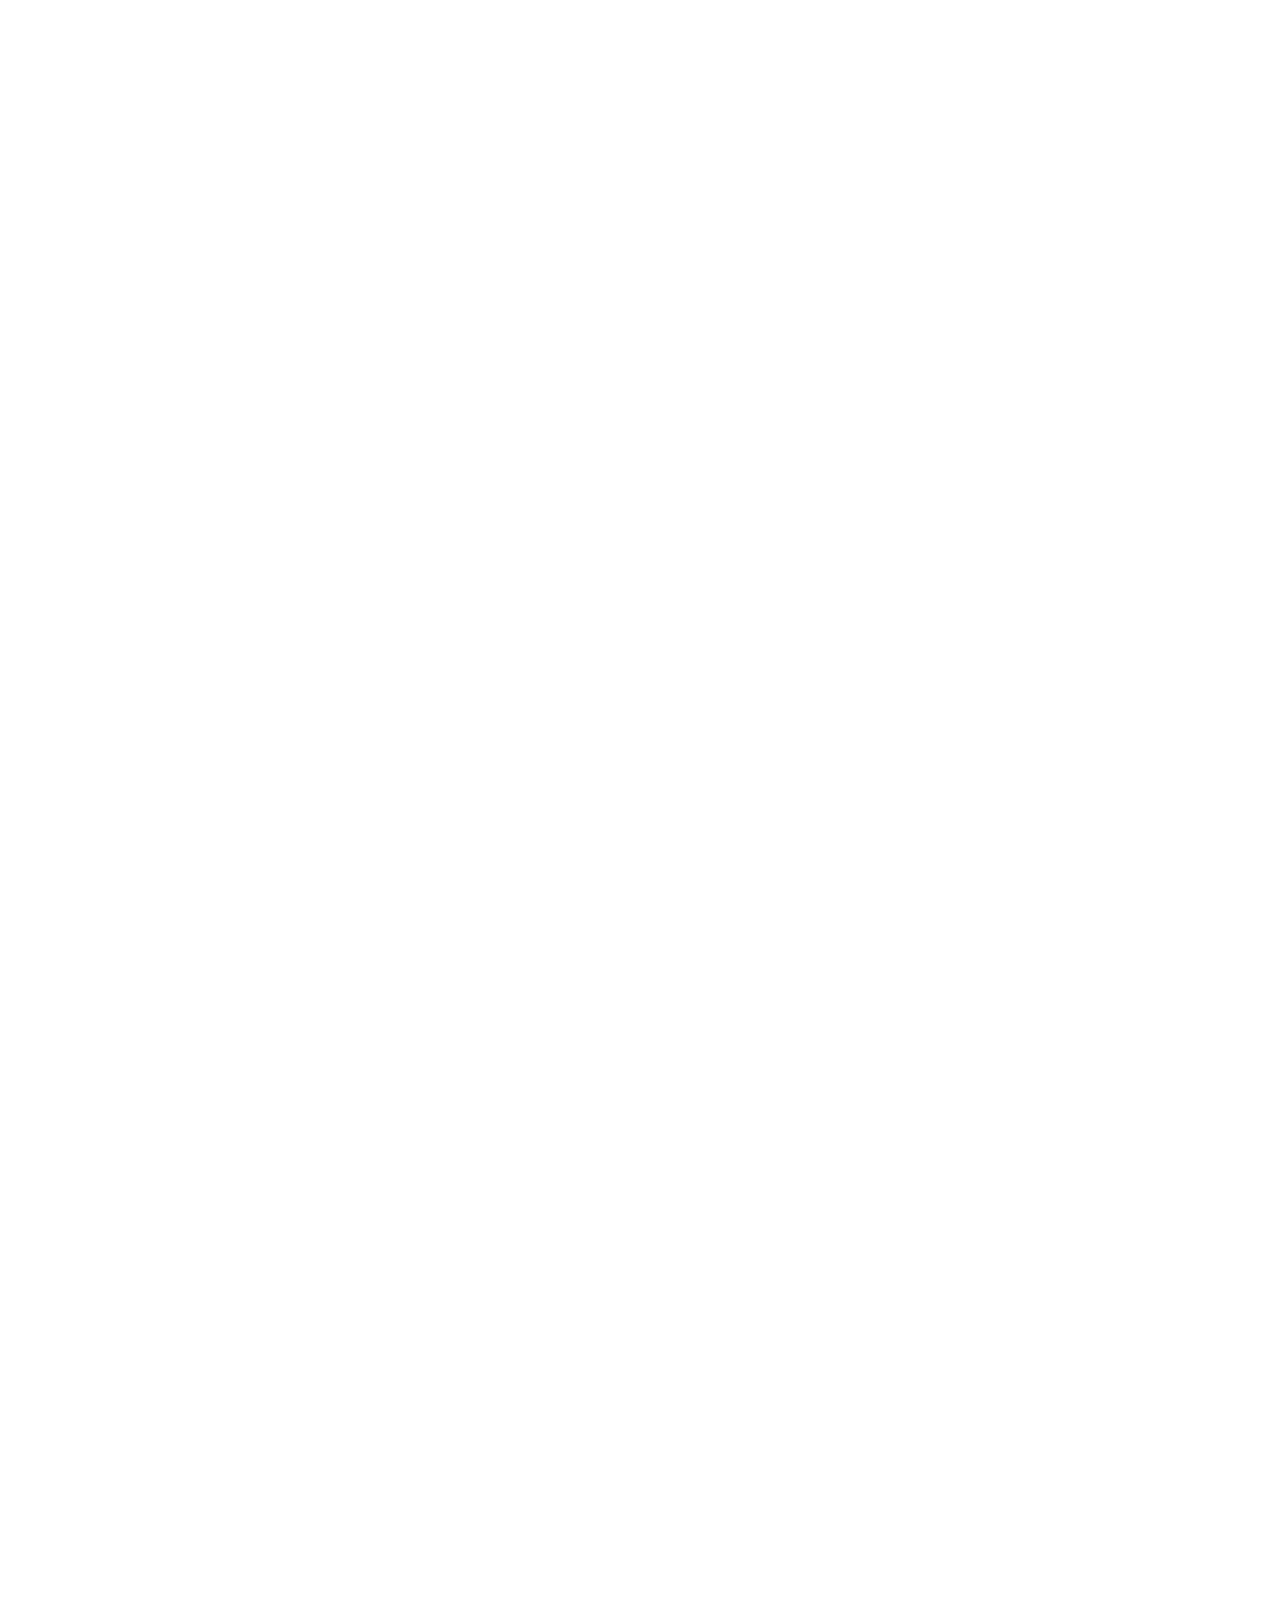
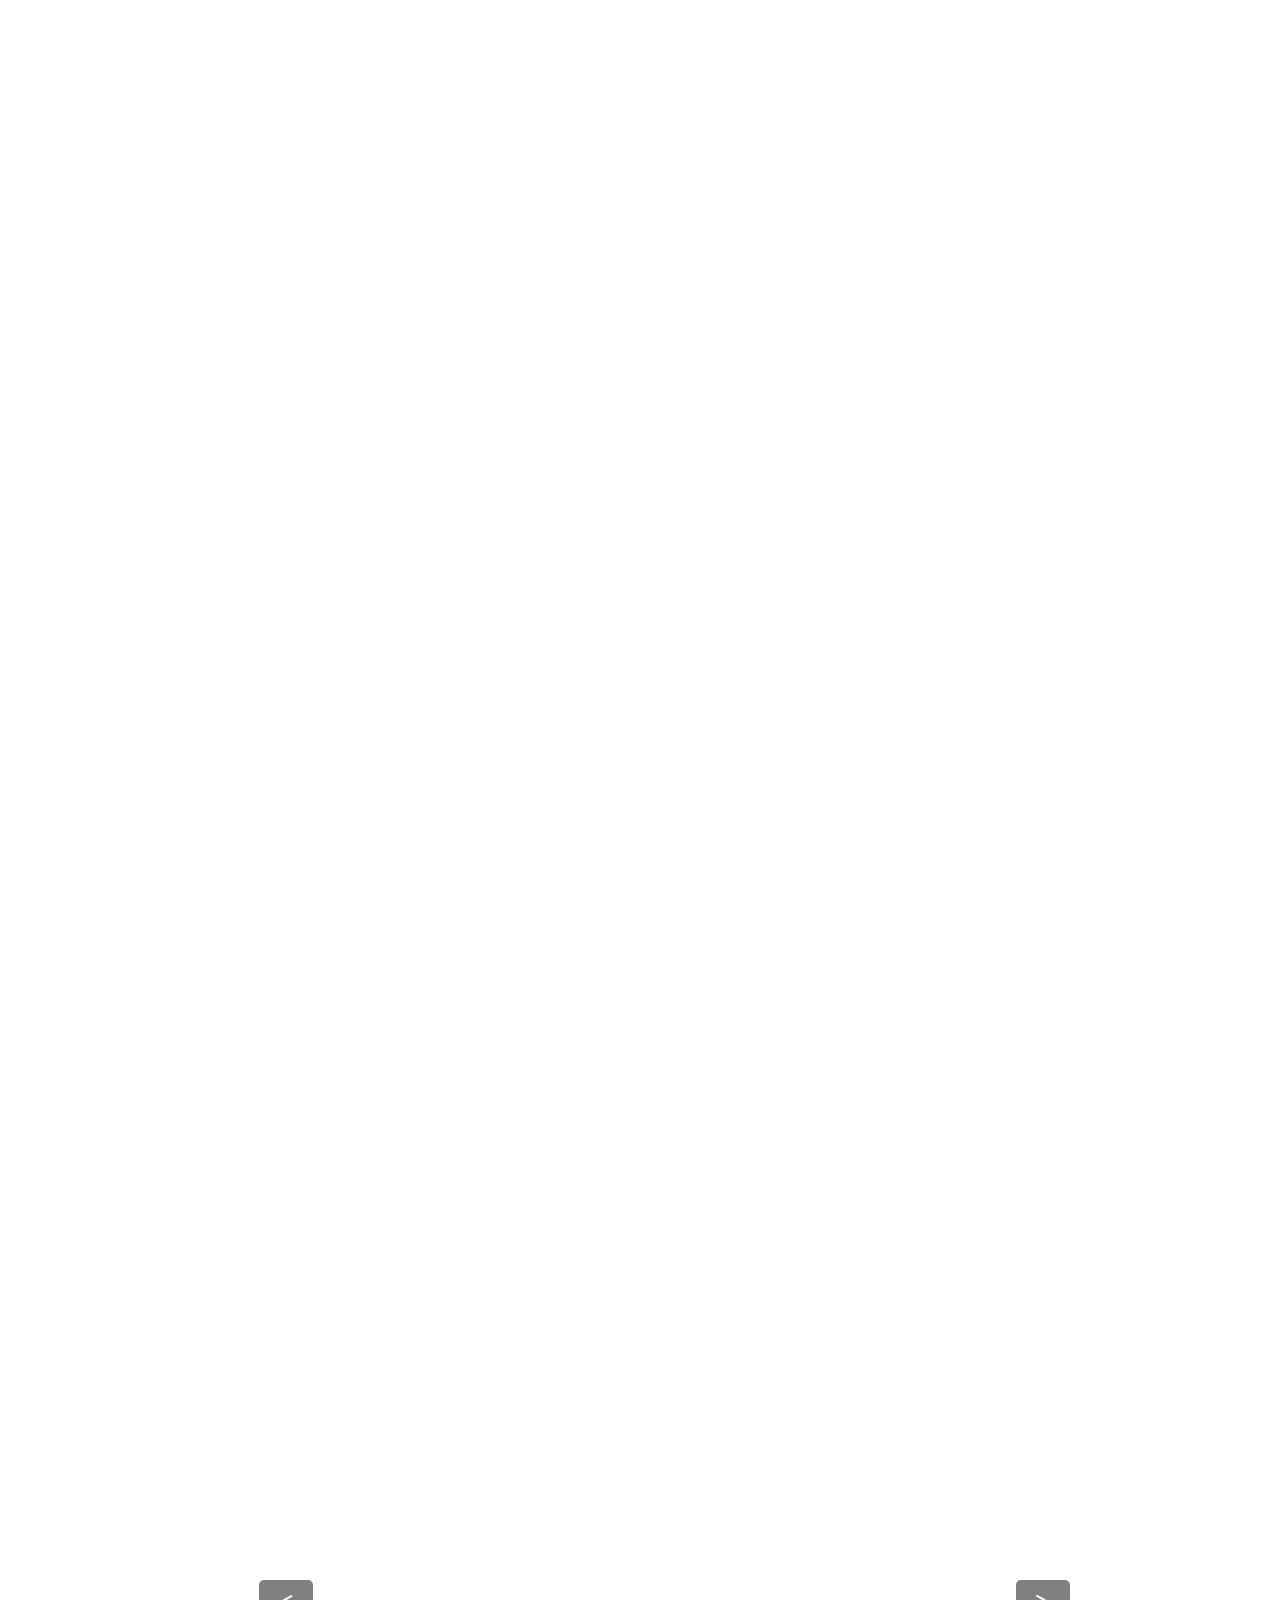
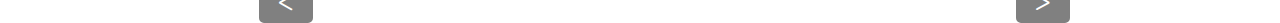
==== commit 16e9e9cb: "Fix hamburger menu ids." ====
--- a/day10.html
+++ b/day10.html
@@ -17,7 +17,7 @@
     
     <div id="layout">
       <!-- Menu toggle -->
-      <a href="#menu" id="menuLink" class="menu-link">
+      <a href="#menu" id="hamburgerLink" class="menu-link">
         <!-- Hamburger icon -->
         <span></span>
       </a>
@@ -28,8 +28,8 @@
 
             <ul class="pure-menu-list">
                 <li class="pure-menu-item"><a href="index.html" class="pure-menu-link">Home</a></li>
-                <li class="pure-menu-item"><a href="#" class="pure-menu-link">Photos</a></li>
-                <li class="pure-menu-item"><a href="#" class="pure-menu-link">Videos</a></li>
+                <li class="pure-menu-item"><a href="photos.html" class="pure-menu-link">Photos</a></li>
+                <li class="pure-menu-item"><a href="videos.html" class="pure-menu-link">Videos</a></li>
                 <li class="pure-menu-item pure-menu-has-children">
                   <a href="#" id="menuLink1" class="pure-menu-link">Chapters</a>
                   <ul class="pure-menu-children">
@@ -193,12 +193,12 @@
         <div class="pure-g"> 
           <div class="pure-u-1-3"></div>
           <div class="container-button pure-u-1-3">
-            <div class="button-pre"><a href="day9.html">&#60</a></div>
-            <div class="button-nex"><a href="day11.html">></a></div>
+            <a href="day9.html"><div class="button-pre">&#60</div></a>
+            <a href="day11.html"><div class="button-nex">></div></a>
           </div>
           <div class="pure-u-1-3"></div>
         </div>  
       </div>  
    </div>
   </body>
-</html>+</html>
--- a/css/base.css
+++ b/css/base.css
@@ -106,7 +106,7 @@
     /*
     This styles the selected menu item `<li>`.
     */
-    #menu .pure-menu-selected,
+    #menu .pure-menu-`selected,
     #menu .pure-menu-heading {
         background: teal;
     }
@@ -295,6 +295,12 @@
   width: 100%;
 }
 
+.pure-menu-children {
+  left:10%;
+  top:auto;
+  width: 150px;
+}
+
 /* -- Responsive Styles (Media Queries) ------------------------------------- */
 
 /*
@@ -333,3 +339,66 @@
         left: 150px;
     }
 }
+
+
+@media only screen and (max-width: 900px) {
+  .home-container{
+  margin-top: 0%;
+}
+  
+  h1{
+    font-size: 3em;
+    padding: 15px;
+    }
+  h2{
+    font-size: 1.2em;
+  }
+  h3{
+    font-size: .9em;
+  }
+  button{
+    font-size: 1em;
+  }
+}
+
+@media only screen and (max-width: 500px) {
+  h1{
+    font-size: 2.5em;
+    padding: 10px;
+    }
+  h2{
+    font-size: 1.1em;
+  }
+  h3{
+    font-size: .8em;
+  }
+  button{
+    font-size: .9em;
+    margin-top: 10px;
+    padding: 12px;
+  }
+}
+
+@media only screen and (max-width: 450px) {
+  h1{
+    font-size: 2em;
+    }
+  h2{
+    font-size: .8em;
+  }
+  h3{
+    font-size: .6em;
+  }
+  button{
+    font-size: .7em;
+    margin-top: 5px;
+    padding:10px;
+  }
+}
+
+@media only screen and (max-width: 380px) {
+  h1{
+    font-size: 1.3em;
+    }
+  }
+}--- a/css/day10.css
+++ b/css/day10.css
@@ -1,7 +1,7 @@
 html {
     /* Apply an image to the entire background */
     background-color: gray;
-    background: url(/images/plantationbay.JPG) no-repeat bottom right fixed;
+    background: url(../images/plantationbay.jpg) no-repeat bottom right fixed;
     background-size: cover;
     
     /* Add vendor specific prefixes for wider support */
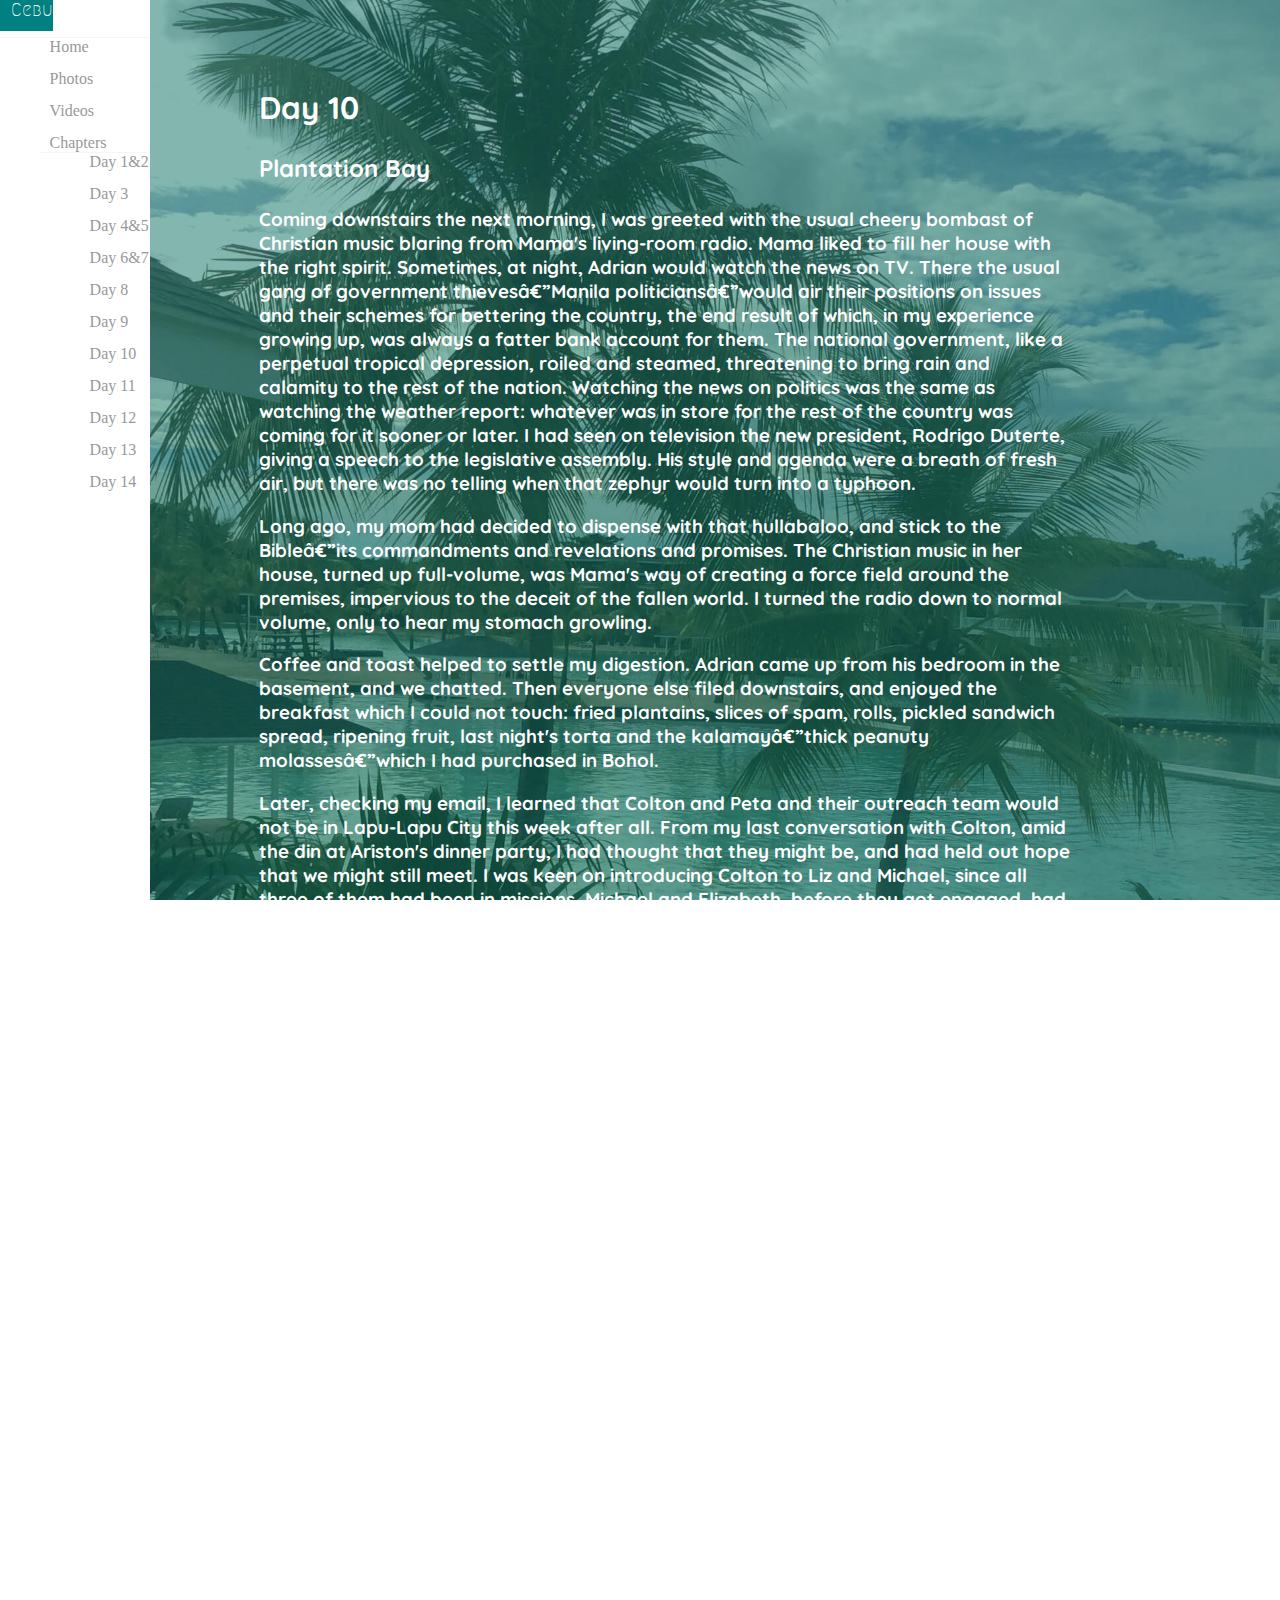
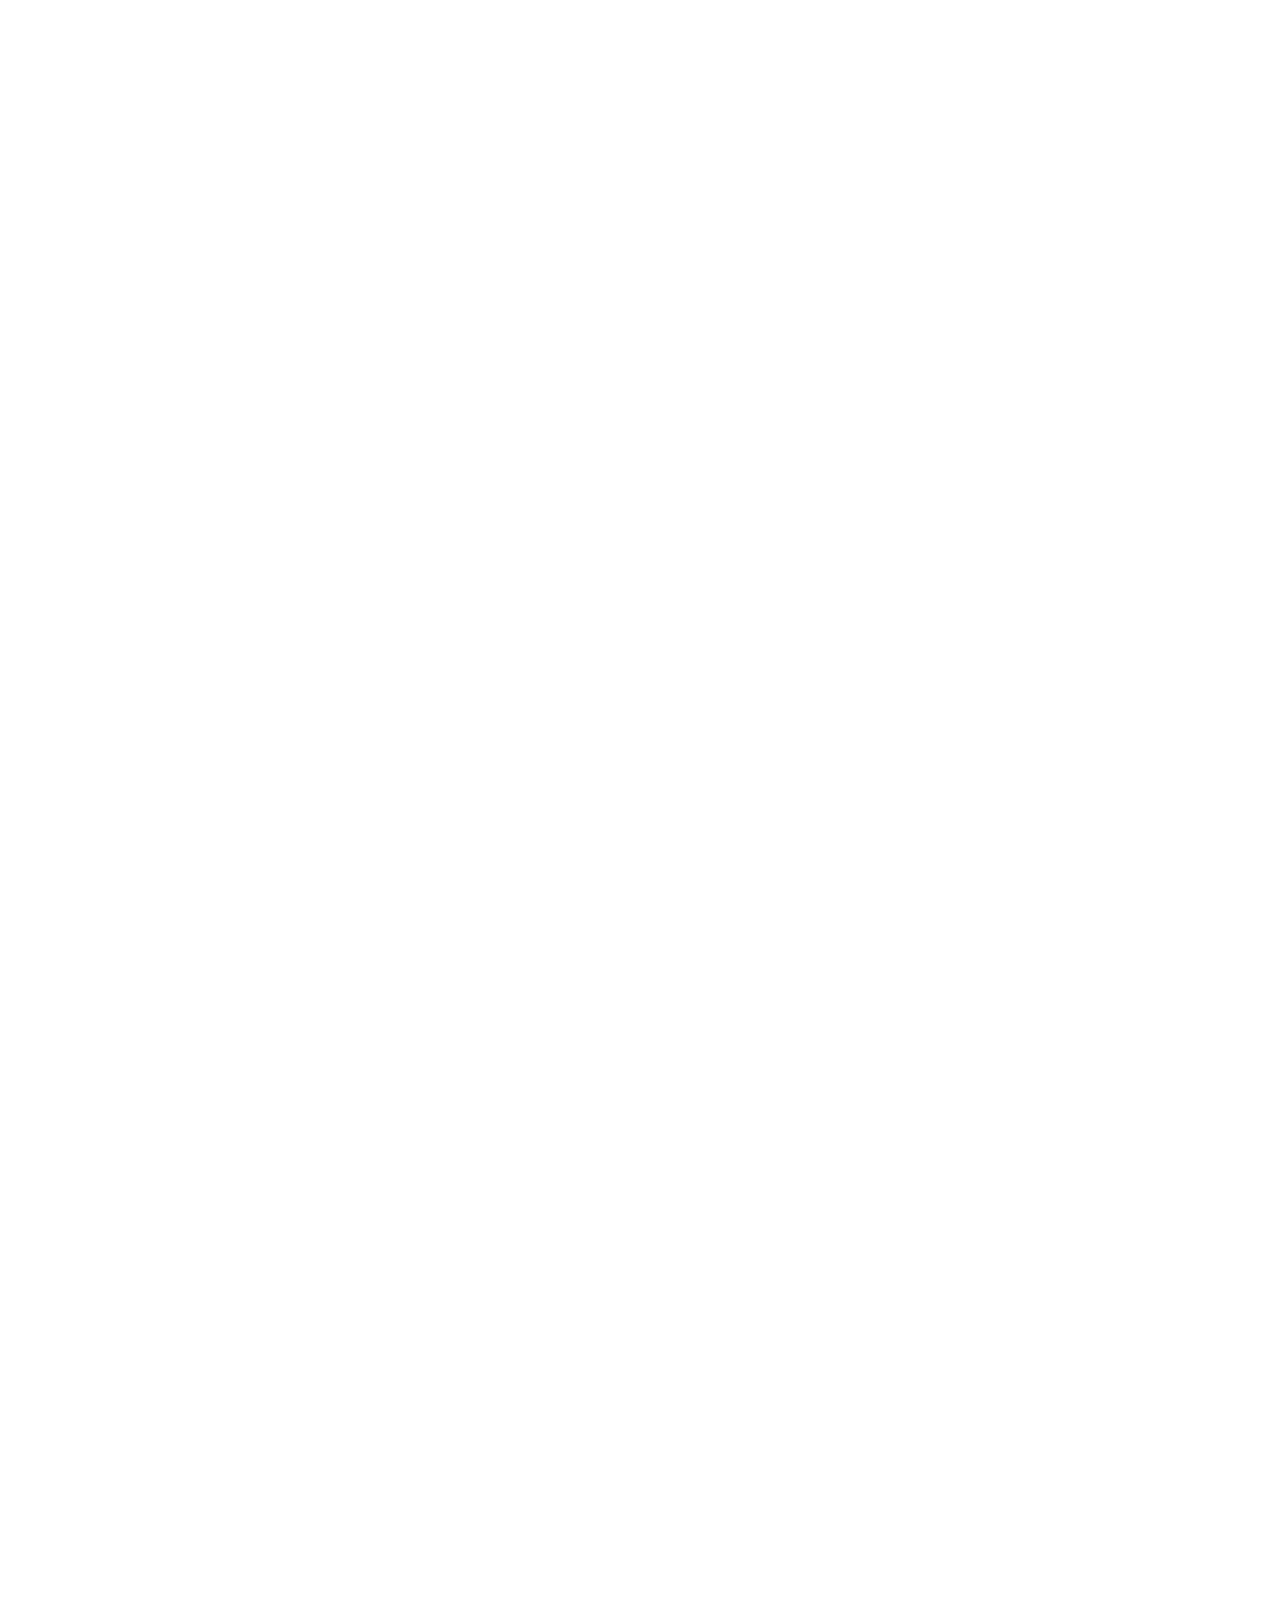
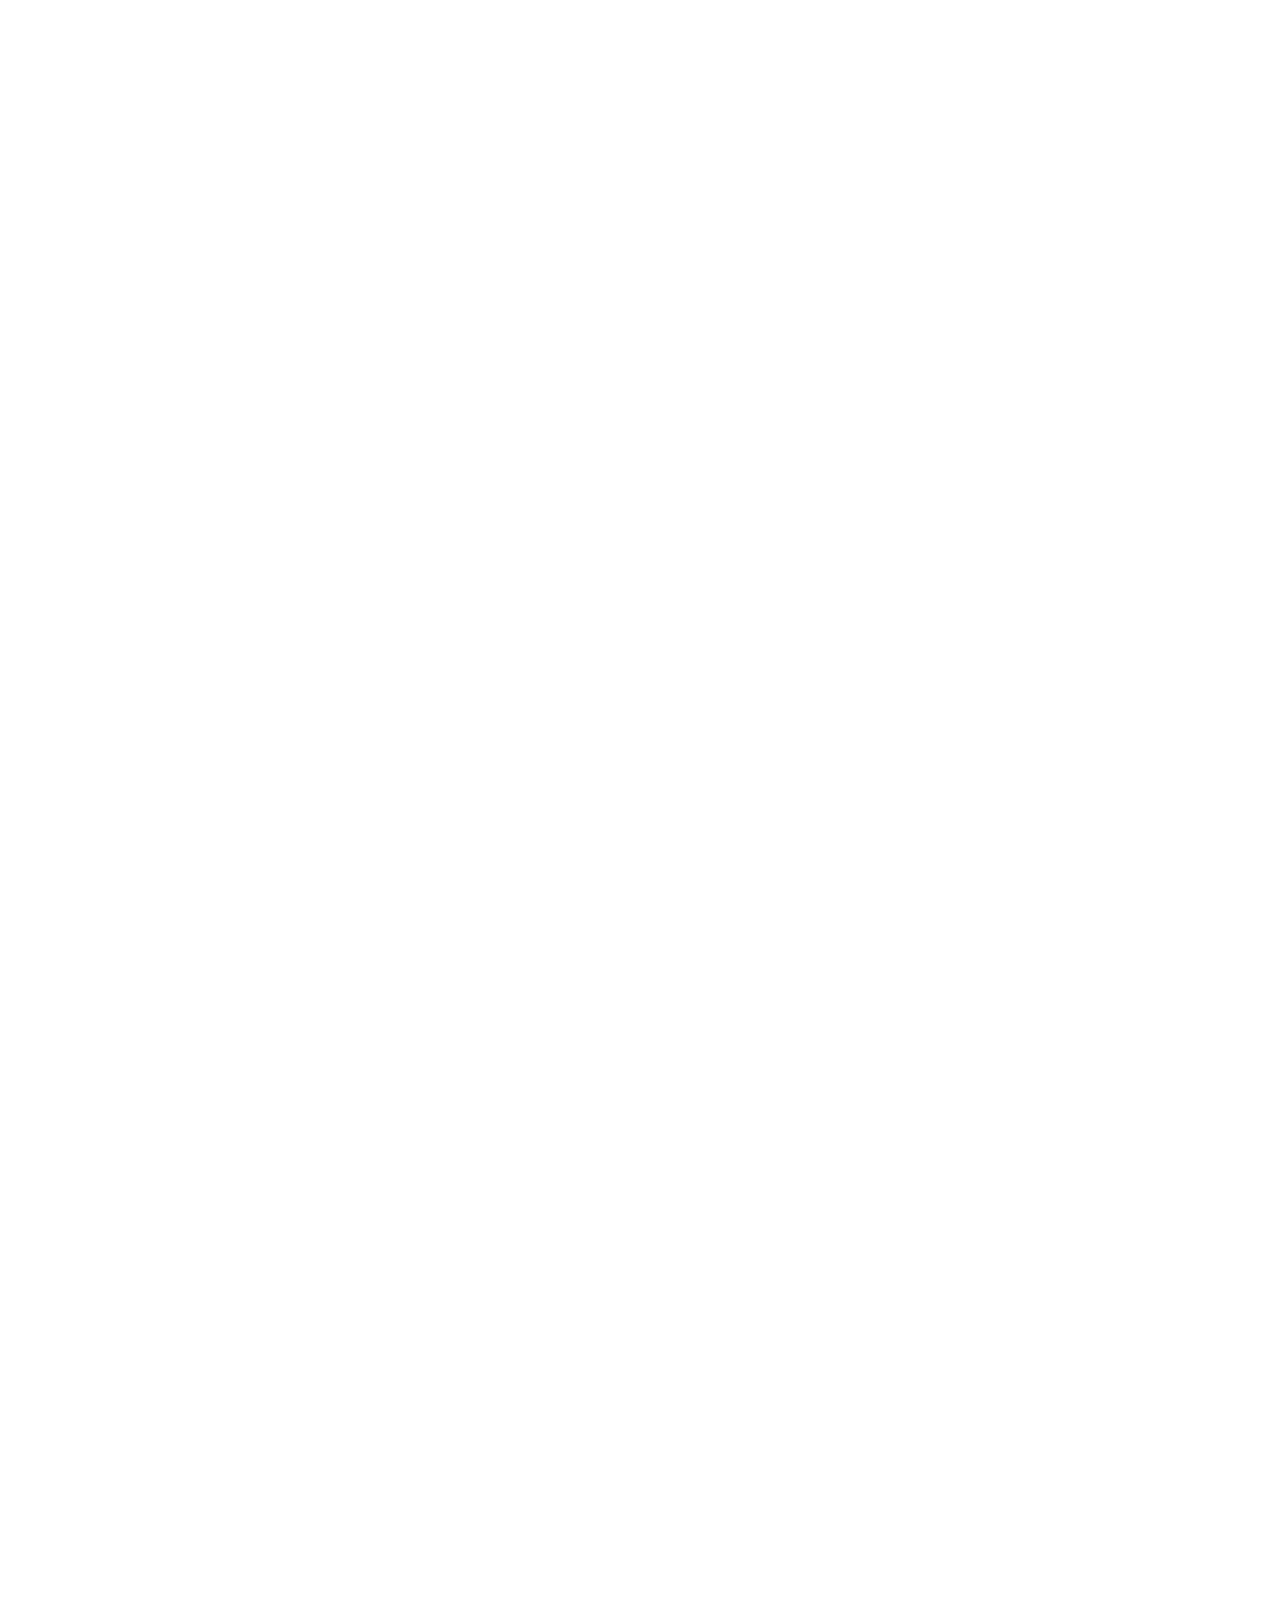
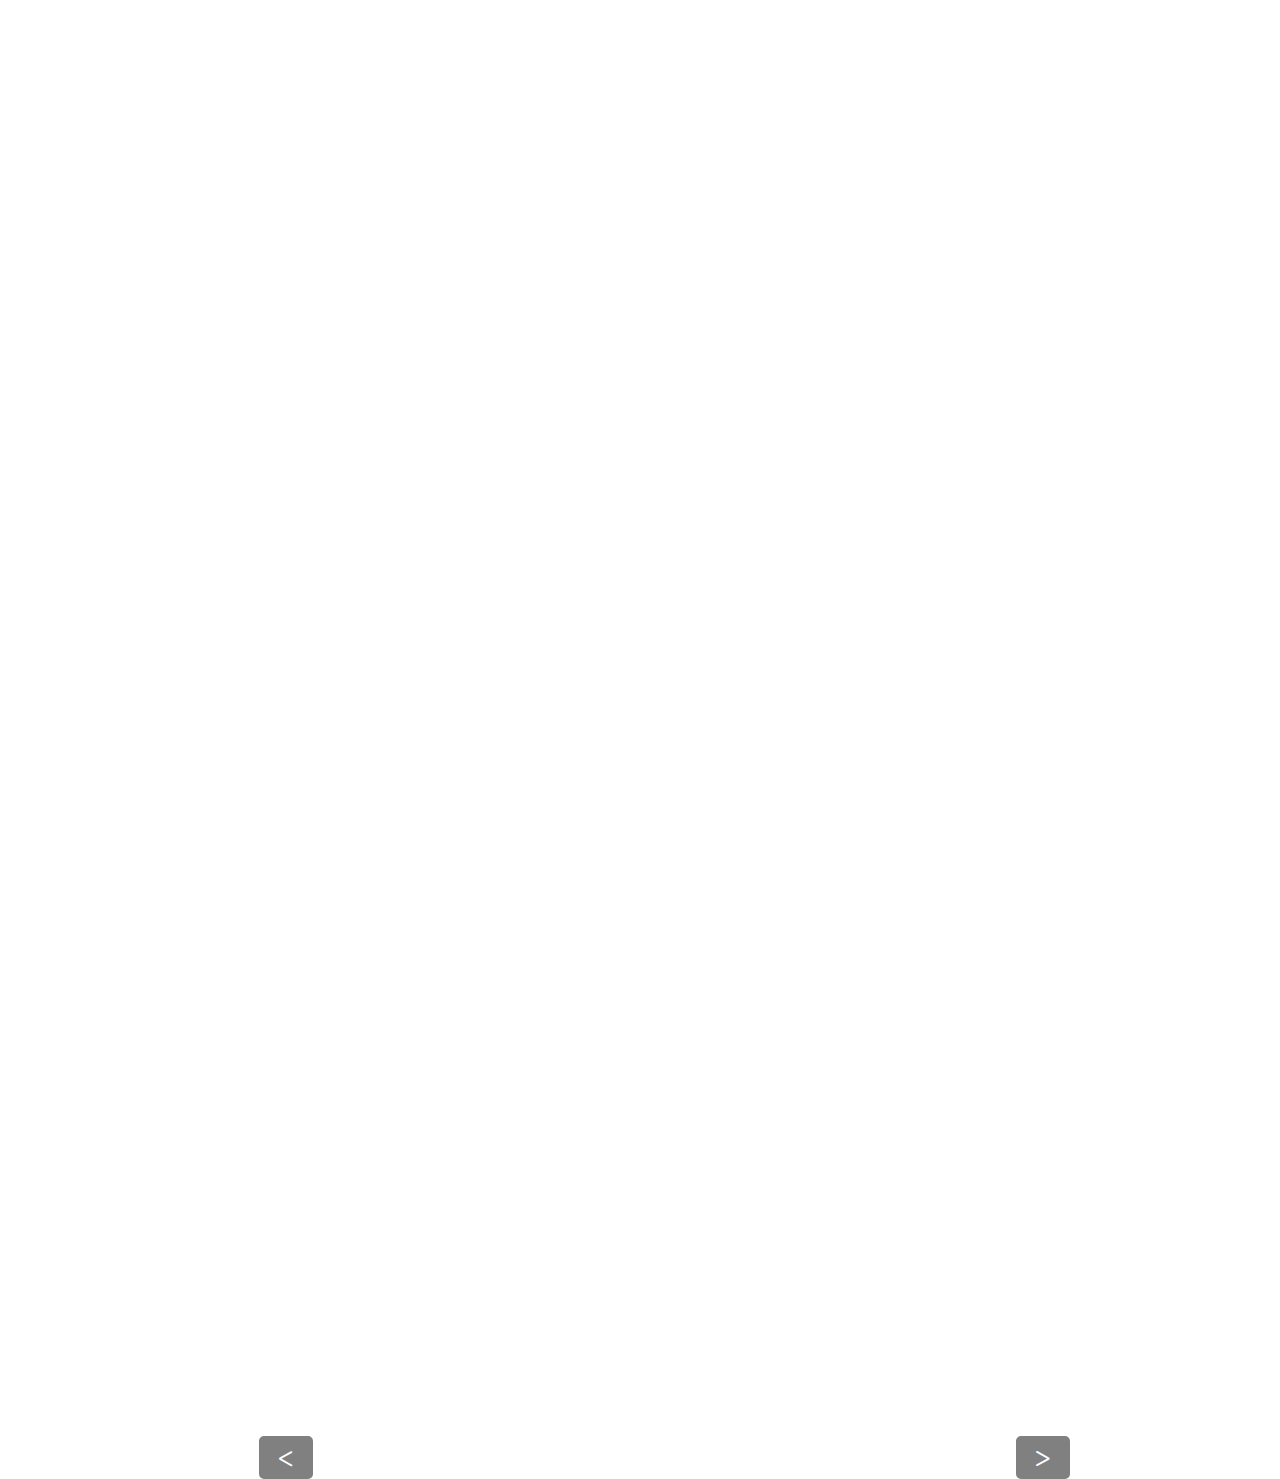
==== commit 1a3d972c: "Remove smart quotes to fix firefox rendering issues." ====
--- a/day10.html
+++ b/day10.html
@@ -30,8 +30,8 @@
                 <li class="pure-menu-item"><a href="index.html" class="pure-menu-link">Home</a></li>
                 <li class="pure-menu-item"><a href="photos.html" class="pure-menu-link">Photos</a></li>
                 <li class="pure-menu-item"><a href="videos.html" class="pure-menu-link">Videos</a></li>
-                <li class="pure-menu-item pure-menu-has-children">
-                  <a href="#" id="menuLink1" class="pure-menu-link">Chapters</a>
+                <li class="pure-menu-item pure-menu-has-children" id="chaptersMenu">
+                  <a href="#" id="chaptersMenuLink" class="pure-menu-link">Chapters</a>
                   <ul class="pure-menu-children">
                     <li class="pure-menu-item"><a href="days1&2.html" class="pure-menu-link">Day 1&2</a></li>
                     <li class="pure-menu-item"><a href="day3.html" class="pure-menu-link">Day 3</a></li>
@@ -53,7 +53,7 @@
         <div class="chapter-title"><h2>Day 10</h2>
         <h3>Plantation Bay</h3></div>
         <div class="content"><b>
-          <p>Coming downstairs the next morning, I was greeted with the usual cheery bombast of Christian music blaring from Mama’s living-room radio.  Mama liked to fill 
+          <p>Coming downstairs the next morning, I was greeted with the usual cheery bombast of Christian music blaring from Mama's living-room radio.  Mama liked to fill 
             her house with the right spirit.  Sometimes, at night, Adrian would watch the news on TV.  There the usual gang of government thieves—Manila politicians—would 
             air their positions on issues and their schemes for bettering the country, the end result of which, in my experience growing up, was always a fatter bank account 
             for them.  The national government, like a perpetual tropical depression, roiled and steamed, threatening to bring rain and calamity to the rest of the nation.  
@@ -61,43 +61,43 @@
             I had seen on television the new president, Rodrigo Duterte, giving a speech to the legislative assembly.  His style and agenda were a breath of fresh air, but 
             there was no telling when that zephyr would turn into a typhoon.</p>
      <p>Long ago, my mom had decided to dispense with that hullabaloo, and stick to the Bible—its commandments and revelations and promises.  The Christian music in her house, 
-            turned up full-volume, was Mama’s way of creating a force field around the premises, impervious to the deceit of the fallen world.  I turned the radio down to 
+            turned up full-volume, was Mama's way of creating a force field around the premises, impervious to the deceit of the fallen world.  I turned the radio down to 
             normal volume, only to hear my stomach growling.</p>
      <p>Coffee and toast helped to settle my digestion.  Adrian came up from his bedroom in the basement, and we chatted.  Then everyone else filed downstairs, and enjoyed the 
-            breakfast which I could not touch: fried plantains, slices of spam, rolls, pickled sandwich spread, ripening fruit, last night’s torta and the kalamay—thick 
+            breakfast which I could not touch: fried plantains, slices of spam, rolls, pickled sandwich spread, ripening fruit, last night's torta and the kalamay—thick 
             peanuty molasses—which I had purchased in Bohol.</p>  
      <p>Later, checking my email, I learned that Colton and Peta and their outreach team would not be in Lapu-Lapu City this week after all.  From my last conversation with 
-            Colton, amid the din at Ariston’s dinner party, I had thought that they might be, and had held out hope that we might still meet.  I was keen on introducing 
+            Colton, amid the din at Ariston's dinner party, I had thought that they might be, and had held out hope that we might still meet.  I was keen on introducing 
             Colton to Liz and Michael, since all three of them had been in missions.  Michael and Elizabeth, before they got engaged, had spent a year in Orlando, Florida, 
             working at Campus Crusade headquarters.  That year, they had flown all over the world, producing audio for the Jesus film in the particular language of the 
             territory to which they were assigned.</p>  
-     <p>But the meeting was not to be.  Today and tomorrow, my family would be near Lapu-Lapu City in Mactan, but Colton’s crew would not be there until the following week.  
+     <p>But the meeting was not to be.  Today and tomorrow, my family would be near Lapu-Lapu City in Mactan, but Colton's crew would not be there until the following week.  
             They remained up north, presenting the message of the Gospel to local schools.  
-     <p>God must have a plan, I concluded.  I considered turning up my mom’s radio, as a protest—a plea—a desperate ploy.  I felt badly for my “dad” Ray, who had also been 
-            eager to have everyone make each other’s acquaintance.  Finally, resigned to the failure, I got ready for Plantation Bay Resort, and instructed everyone to 
+     <p>God must have a plan, I concluded.  I considered turning up my mom's radio, as a protest—a plea—a desperate ploy.  I felt badly for my "dad" Ray, who had also been 
+            eager to have everyone make each other's acquaintance.  Finally, resigned to the failure, I got ready for Plantation Bay Resort, and instructed everyone to 
             do the same.</p>
-     <p>Mama rode with us.  Our driver took us through the rush-hour jam, which was only a little less sticky than Cebu’s midday bottlenecks.  We passed my old high school 
-            on Mango Avenue, Sacred Heart School (for boys, the Blue Eagles).  Whatever the Jesuits’ plans may be with regards to world domination, they taught me to read 
+     <p>Mama rode with us.  Our driver took us through the rush-hour jam, which was only a little less sticky than Cebu's midday bottlenecks.  We passed my old high school 
+            on Mango Avenue, Sacred Heart School (for boys, the Blue Eagles).  Whatever the Jesuits' plans may be with regards to world domination, they taught me to read 
             and to love reading.  In elementary school, I learned about Dick and Jane and their dog Spot.  Later I followed the adventures of Tarzan and Tom Swift.  I fed 
             on volumes of the Hardy Boys series before sinking my teeth into O. Henry and the classics, into non-fiction and poetry.  In college, I read Borges and Garcia 
             Marquez and Updike and C. S. Lewis.  I read novels by Stephen King which today, after a diet of E. L. Doctorow and Mary Renault and Anthony Burgess, I would not 
             be able to stomach after one chapter.</p>
      <p>The Jesuits and their faculty taught me to write well.  In Oregon, during my year as an exchange student, I wrote a short story for my high-school English class.  My 
-            teacher, Mr. Manuel, read the paper aloud in class and asked me, when he had finished, whether I had been educated by Jesuit priests.  “Yes,” I admitted, 
+            teacher, Mr. Manuel, read the paper aloud in class and asked me, when he had finished, whether I had been educated by Jesuit priests.  "Yes," I admitted, 
             impressed with his forensic acumen.</p>
-     <p>“I can tell by the structure of your story,” Mr. Manuel explained.  “It has a beginning, a middle, and an end—conflict and resolution, followed by a denouement.”</p>
+     <p>"I can tell by the structure of your story," Mr. Manuel explained.  "It has a beginning, a middle, and an end—conflict and resolution, followed by a denouement."</p>
      <p>A Jesuit education laid down in me a stratum of good soil which, enriched by a tincture of American public-school irreverence, allowed sturdy and attractive ideational 
             plants to grow as I matured.  I confess there have been a few intractable weeds as well.</p>
      <p>Jesuits taught me how to wield logic as a scalpel, and how to employ the Socratic Method as a drain rod, clearing people of any silliness in their thinking.  None of 
-            these skills, however, could overcome my wife’s use of God’s Word when she and I argued.  In the end I always lost, my joints separated from the marrow, on the 
+            these skills, however, could overcome my wife's use of God's Word when she and I argued.  In the end I always lost, my joints separated from the marrow, on the 
             cutting board.</p>
-     <p>If Jesuits were this good at molding young minds, then the world was theirs for the taking, notwithstanding my mother’s alarums.  But this world was, in any case, a 
+     <p>If Jesuits were this good at molding young minds, then the world was theirs for the taking, notwithstanding my mother's alarums.  But this world was, in any case, a 
             condemned world.  Colton and his team were in the countryside that very hour, attempting to save as many souls as possible from perishing in the coming judgment.  
-            As testimony to life’s corruption, the plebian cemetery just down the road from Sacred Heart School came into view.  Its tombs, rough-cut and dark with weather 
+            As testimony to life's corruption, the plebian cemetery just down the road from Sacred Heart School came into view.  Its tombs, rough-cut and dark with weather 
             and age, were stacked five high like shipping containers.  Within the walls of this cemetery dwelt a permanent population of living humans, who had their own 
             produce market, tribunals, and festivals, all associated with the economy which their immense graveyard begat.  Chicago had its ethnic neighborhoods—Polish, 
             Puerto Rican, Vietnamese—and Cebu had this enclave, no less proud than any Chinatown, and every bit as self-sufficient in its isolation.  This was Pasil with 
-            a morbid twist.  It didn’t seem right that we were passing it on our way to Plantation Bay, the region’s most expensive beach resort, where we would spend the 
+            a morbid twist.  It didn't seem right that we were passing it on our way to Plantation Bay, the region's most expensive beach resort, where we would spend the 
             next twenty-four hours of our charmed lives.</p>
      <p>Near the wharf, traffic eased, and we were soon proceeding up Mactan Bridge, the same one we had crossed on our way from the airport last Tuesday, many moons and 
             memories ago.</p>  
@@ -106,26 +106,26 @@
             did, it was invariably to say that they had no vacancies.  As a rule, I refuse to pay much more than $100 for a hotel room, a policy born of frugality and 
             long experience with Days Inn franchises.  That Saturday morning, the only room available for Tuesday on the entire island of Mactan was a $500 family suite 
             at Plantation Bay Resort & Spa.  The lady who had taken my call had a sweet voice, but her tone implied that I could take it or leave it.</p>
-     <p>“Splurge!” my impetuous side urged me.  “You only live once!  This makes up for that nasty motel you had your family stay in at Niagara Falls in 1999!”</p> 
-     <p>The heckling in my head continued until my rational side, in a stroke of rationalization so deftly done as to be imperceptible, whispered in my ear: “There are five 
-            of you.  That’s just a hundred dollars per person.  Look at it that way.”</p>
-     <p>“Okay,” I told the kind lady on the phone.  “I’ll take it.”</p>
-     <p>Twenty-three thousand pesos for one night’s lodging!  No breakfast included!  There had better be security guards at every cabana!</p> 
+     <p>"Splurge!" my impetuous side urged me.  "You only live once!  This makes up for that nasty motel you had your family stay in at Niagara Falls in 1999!"</p> 
+     <p>The heckling in my head continued until my rational side, in a stroke of rationalization so deftly done as to be imperceptible, whispered in my ear: "There are five 
+            of you.  That's just a hundred dollars per person.  Look at it that way."</p>
+     <p>"Okay," I told the kind lady on the phone.  "I'll take it."</p>
+     <p>Twenty-three thousand pesos for one night's lodging!  No breakfast included!  There had better be security guards at every cabana!</p> 
      <p>The road leading to Plantation Bay did not look promising.  It was dusty, and once through the gate (defended by a solitary guard), I saw that the driveway was 
             black-topped, not tiled in marble.  We bade goodbye to Mama, and sauntered up to the front desk.  Another girl with the same mellifluous voice took our 
             information.  I surveyed the entrance pavilion; it was clean and well-ventilated.  A bar stood on one corner, opposite a closet-size cage containing some 
             exotic birds.  Along one wall were arrayed several display cases offering overpriced souvenirs.  Lots of space.  Lots of Koreans and Japanese and Chinese.  
             I could tell them apart.  The Filipinos were dressed in five-star-hotel garb: starched uniforms for the front-line employees, and loose, monochromatic clothing 
             for the room- and grounds-maintenance personnel.</p>
-     <p>Because check-in was at three o’clock and our rooms weren’t ready, the hotel took our bags for safe-keeping while we used its facilities.</p> 
+     <p>Because check-in was at three o'clock and our rooms weren't ready, the hotel took our bags for safe-keeping while we used its facilities.</p> 
      <p>We received our beach towels at a towel station, and found a couple of chaise longues.  The complex consisted of a sinuous central lagoon lined in concrete, surrounded 
             by two- and three-story plantation-style buildings.  The buildings were white and sat very close to the lagoon, separated from the water by a narrow stretch of 
             sand.  Some of the buildings stood over the water, so that a guest could have jumped directly into the pool from his balcony in order to avoid getting sand 
             between his toes.  Between the buildings were shops and restaurants, a game room, a spa, and various inviting kiosks.  The water in the lagoon was supplied 
-            from the sea, filtered and consequently devoid of seaweed or any number of Neptune’s detritus and dandruff.  Because it was saltwater, it felt organic, free 
+            from the sea, filtered and consequently devoid of seaweed or any number of Neptune's detritus and dandruff.  Because it was saltwater, it felt organic, free 
             of the heavy smell and taste of chlorine.  In any case, there were four discrete freshwater pools abutting the lagoon.  Palms and mangrove trees and climbing 
             plants flowering in the sun were in abundance.  There were two ponds, one stocked with fish, the other with live coral.   At the northern end of the property, 
-            an artificial waterfall spilled ostentatiously into its concrete basin.  There were racks of bicycles for one’s use, as well as a private beach with a jetty 
+            an artificial waterfall spilled ostentatiously into its concrete basin.  There were racks of bicycles for one's use, as well as a private beach with a jetty 
             and water-sports equipment.  Did I mention the towel stations?</p>
      <p>Here, I was not tempted to pick up a counterfeit stone for my collection.</p>
      <p>The lounge chairs we claimed lay across from a diving platform.  We also claimed our complimentary drinks, and lathering ourselves with sunblock lotion, we waded into 
@@ -136,52 +136,52 @@
             melanoma.</p>
      <p>The lagoon, in the shape of a papaya, was bisected by a thin isthmus, lined with chairs and umbrellas and thatched cottages.  It was not deep, except near the diving 
             platform and in a few other areas.  But it was large, perhaps the equivalent of seven Olympic-size pools.  This was to be our neighborhood for a day and a night.  
-            Away from crowds and dust and stray dogs; away from quotidian concerns and the “tyranny of the urgent”; away from philosophic hand-wringing and political 
+            Away from crowds and dust and stray dogs; away from quotidian concerns and the "tyranny of the urgent"; away from philosophic hand-wringing and political 
             head-bashing; away from Jesuits radical or mild; away from anything our filtered seawater could not cleanse.  Even tipping was disallowed.</p>  
      <p>The only question in our minds was:</p>
      <p>How was the halo-halo there?</p> 
      <p>We had lunch at Kilimanjaro Kafe, at the end of which we scored their halo-halo.</p>
-     <p>Answer: Good, but not better than Majestic’s.</p>  
-     <p>Three o’clock came.  We retrieved our bags, and were driven to our accommodations in a zippy little electric cart.  With no traffic jam restraining us, we sailed 
-            through in less than a minute.  We were staying at “Zanzibar House,” next door to “Yucatan House,” and a gemstone’s throw from “Xanadu Lodge.”  Riding on in 
-            the electric cart, we would have passed “Valhalla Hall,” “Tahiti House,” and a host of other esoterically designated edifices until, just after “Edo Hall,” 
+     <p>Answer: Good, but not better than Majestic's.</p>  
+     <p>Three o'clock came.  We retrieved our bags, and were driven to our accommodations in a zippy little electric cart.  With no traffic jam restraining us, we sailed 
+            through in less than a minute.  We were staying at "Zanzibar House," next door to "Yucatan House," and a gemstone's throw from "Xanadu Lodge."  Riding on in 
+            the electric cart, we would have passed "Valhalla Hall," "Tahiti House," and a host of other esoterically designated edifices until, just after "Edo Hall," 
             we would have returned to the entrance pavilion, the abode of practical humans whose business was to collect all payments due from mortal guests.</p>  
      <p>Nice arrangement.</p>   
-     <p>But we got off at “Zanzibar,” and climbed the stairs to our rooms.  We knew upon opening the door that we were not, by any means, at a Days Inn motel.  The first thing 
+     <p>But we got off at "Zanzibar," and climbed the stairs to our rooms.  We knew upon opening the door that we were not, by any means, at a Days Inn motel.  The first thing 
             we saw was not a clunky air-conditioning unit half-hidden behind the drapes.  Our first view of the suite consisted of a wide, sun-drenched terrace, furnished 
-            with tables, stands and chairs, floor lamps on either end of a couch, and ceiling fans ready to do battle with the heat.  Beyond the terrace’s railing was the 
+            with tables, stands and chairs, floor lamps on either end of a couch, and ceiling fans ready to do battle with the heat.  Beyond the terrace's railing was the 
             green splendor of the lagoon itself, basking under blue sky and fluffy clouds.  It was a million-dollar view purchased for 23,000 pesos.</p>  
-     <p>On one side of the T-shaped terrace was the door to our bedroom; on the other, the door to Liz’s and Michael’s.  They had a king-size bed; we had two queens, one for 
+     <p>On one side of the T-shaped terrace was the door to our bedroom; on the other, the door to Liz's and Michael's.  They had a king-size bed; we had two queens, one for 
             Virginia and me to share, the other for Andy.  Each chamber was air-conditioned, and came with its own ceiling fan.  Each opened out separately, via louvered 
             doors, onto the front of the terrace.  The linens were impeccable; the floor was made of hardwood; the hotel stationery was, along with all other paraphernalia, 
             perfectly in place.</p>
-     <p>Entering the bathroom, I nearly gasped, for there, gleaming coolly, was my marble.  I forgave the hotel its asphalt driveway.  The bathroom’s fixtures were of brass or 
+     <p>Entering the bathroom, I nearly gasped, for there, gleaming coolly, was my marble.  I forgave the hotel its asphalt driveway.  The bathroom's fixtures were of brass or 
             chrome.  A shower stall and a tub competed for my attention, as though presenting a moral dilemma to all would-be bathers.  Towels were sumptuously folded; the 
-            hair dryer hung self-consciously in its cradle, in a posture of indolence.  The mirror, wide as a mural, caught my reflection, and my reflection said to me: “You 
-            don’t deserve this.  Admit it.”</p>   
+            hair dryer hung self-consciously in its cradle, in a posture of indolence.  The mirror, wide as a mural, caught my reflection, and my reflection said to me: "You 
+            don't deserve this.  Admit it."</p>   
      <p>Later that afternoon, when I was alone, a guest-relations employee knocked on the door, and offered me a gift basket, compliments of the manager.  I thanked him and laid 
             the basket, filled with fruit, chocolate and local delicacies, on a stand, my apprehension about Plantation Bay banished for good.  Virginia and the rest had gone 
             down to amuse themselves with the tandem bicycles.  I took a dip in the pool, and joined them afterwards in the game room.</p>
      <p>On our way to dinner at twilight, I saw that a wall encircled the perimeter of the complex.  Our path followed this wall, which must have been fifteen feet high, its 
             bulk apparent from the configuration of its base.  As we walked, the wall followed us.  Management must surely have trusted this barrier, for I had not espied 
             another security guard since that morning.  I suspected that the wall existed not simply to separate inside from outside, but to protect the inside from the 
-            outside.  The movie King Kong came to mind, with its scenes of the giant ape pounding the hapless timber wall of the natives’ village, erected as a bulwark 
+            outside.  The movie King Kong came to mind, with its scenes of the giant ape pounding the hapless timber wall of the natives' village, erected as a bulwark 
             against mystery and monstrous muscle.  That wall did not stand a chance against anthropoid rage.  What was our wall designed to repulse?  There were faint 
             cricket noises on the other side, nothing more.  A tarsier grown to freakish proportions—that had flattened the Chocolate Hills of Bohol, and now sought to 
             swim in our lagoon?  Was that what the wall awaited?</p>  
      <p>Were we in Camelot, haunted by our own idealism, while the larger world grappled with reality?</p>
      <p>Was Plantation Bay Resort a 24/7 mirage, an illusion so intense that nightfall could not dispel it?</p>
-     <p>And why all the fancy place-names—Tahiti, Havana, Chenonceaux—attached to the resort’s buildings?  There were more towns represented around the lagoon than were 
-            serviced by the airlines at Incheon International Airport.  But here one didn’t strap on a seat belt to go places; we strapped on, rather, our powers of 
+     <p>And why all the fancy place-names—Tahiti, Havana, Chenonceaux—attached to the resort's buildings?  There were more towns represented around the lagoon than were 
+            serviced by the airlines at Incheon International Airport.  But here one didn't strap on a seat belt to go places; we strapped on, rather, our powers of 
             pretense, trekking through hemispheres and history on our way to dinner.</p>
-     <p>We arrived at the Savannah Grill and Lounge, down the slope from where we had had lunch at the Kilimanjaro Kafe.  In addition to all the other amenities, the hotel’s 
+     <p>We arrived at the Savannah Grill and Lounge, down the slope from where we had had lunch at the Kilimanjaro Kafe.  In addition to all the other amenities, the hotel's 
             extravagant nightly rate included some terrific lessons in geography.</p>    
      <p>We had Italian food that night.  Afterwards, Liz spoiled herself at the spa.  Andy, on the terrace, talked or texted with Natalie until well past midnight.  Michael?  
-            Waited for Liz, I suppose.  My tummy had recovered from its unease.  Virginia lay sleeping, her Slovak complexion blushed crimson from that day’s sessions in 
-            the sun.  I finished my book.  A New History of the Great Depression, it said on the cover.  I understood better now the plight of the common man—the “forgotten 
-            man” of the author’s thesis.  I apprehended the forces that tugged at him; the exploitation, by altruistic villains, of this man’s heroism and helplessness.  
+            Waited for Liz, I suppose.  My tummy had recovered from its unease.  Virginia lay sleeping, her Slovak complexion blushed crimson from that day's sessions in 
+            the sun.  I finished my book.  A New History of the Great Depression, it said on the cover.  I understood better now the plight of the common man—the "forgotten 
+            man" of the author's thesis.  I apprehended the forces that tugged at him; the exploitation, by altruistic villains, of this man's heroism and helplessness.  
             There was a line connecting Woodrow Wilson and Franklin D. Roosevelt.  It was a line that defaced the legacy of Calvin Coolidge.  There was another line which 
-            curved from Roosevelt to Barack Obama, a great graffiti squiggle vandalizing Ronald Reagan’s visage in gaudy punk colors.  This line depicted the Left’s assault 
+            curved from Roosevelt to Barack Obama, a great graffiti squiggle vandalizing Ronald Reagan's visage in gaudy punk colors.  This line depicted the Left's assault 
             on liberty and reason.  It was a line which snaked around the world, striking at the hearts of nations, and eventually, I feared, it would pierce the high wall 
             across our quiet building—a ramrod red with spilled blood and bureaucratism, pummeling all into submission with political correctness and extra-constitutional 
             edicts.</p>     
--- a/css/base.css
+++ b/css/base.css
@@ -70,62 +70,62 @@
     overflow-y: auto;
     -webkit-overflow-scrolling: touch;
 }
+/*
+All anchors inside the menu should be styled like this.
+*/
+#menu a {
+    color: #999;
+    border: none;
+    padding: 0.6em 0 0.6em 0.6em;
+}
+
+/*
+Remove all background/borders, since we are applying them to #menu.
+*/
+ #menu .pure-menu,
+ #menu .pure-menu ul {
+    border: none;
+    background: transparent;
+}
+
+/*
+Add that light border to separate items into groups.
+*/
+#menu .pure-menu ul,
+#menu .pure-menu .menu-item-divided {
+    border-top: 1px solid whitesmoke;
+}
     /*
-    All anchors inside the menu should be styled like this.
+    Change color of the anchor links on hover/focus.
     */
-    #menu a {
-        color: #999;
-        border: none;
-        padding: 0.6em 0 0.6em 0.6em;
-    }
-
+    #menu .pure-menu li a:hover,
+    #menu .pure-menu li a:focus {
+        background: whitesmoke;
+    }
+
+/*
+This styles the selected menu item `<li>`.
+*/
+#menu .pure-menu-selected,
+#menu .pure-menu-heading {
+    background: teal;
+}
     /*
-    Remove all background/borders, since we are applying them to #menu.
+    This styles a link within a selected menu item `<li>`.
     */
-     #menu .pure-menu,
-     #menu .pure-menu ul {
-        border: none;
-        background: transparent;
-    }
-
-    /*
-    Add that light border to separate items into groups.
-    */
-    #menu .pure-menu ul,
-    #menu .pure-menu .menu-item-divided {
-        border-top: 1px solid whitesmoke;
-    }
-        /*
-        Change color of the anchor links on hover/focus.
-        */
-        #menu .pure-menu li a:hover,
-        #menu .pure-menu li a:focus {
-            background: whitesmoke;
-        }
-
-    /*
-    This styles the selected menu item `<li>`.
-    */
-    #menu .pure-menu-`selected,
-    #menu .pure-menu-heading {
-        background: teal;
-    }
-        /*
-        This styles a link within a selected menu item `<li>`.
-        */
-        #menu .pure-menu-selected a {
-            color: #fff;
-        }
-
-    /*
-    This styles the menu heading.
-    */
-    #menu .pure-menu-heading {
-        font-size: 110%;
-        color: white;
-        margin: 0;
-        font-family: 'Megrim';
-    }
+    #menu .pure-menu-selected a {
+        color: #fff;
+    }
+
+/*
+This styles the menu heading.
+*/
+#menu .pure-menu-heading {
+    font-size: 110%;
+    color: white;
+    margin: 0;
+    font-family: 'Megrim';
+}
 
     
 
@@ -401,4 +401,4 @@
     font-size: 1.3em;
     }
   }
-}+}
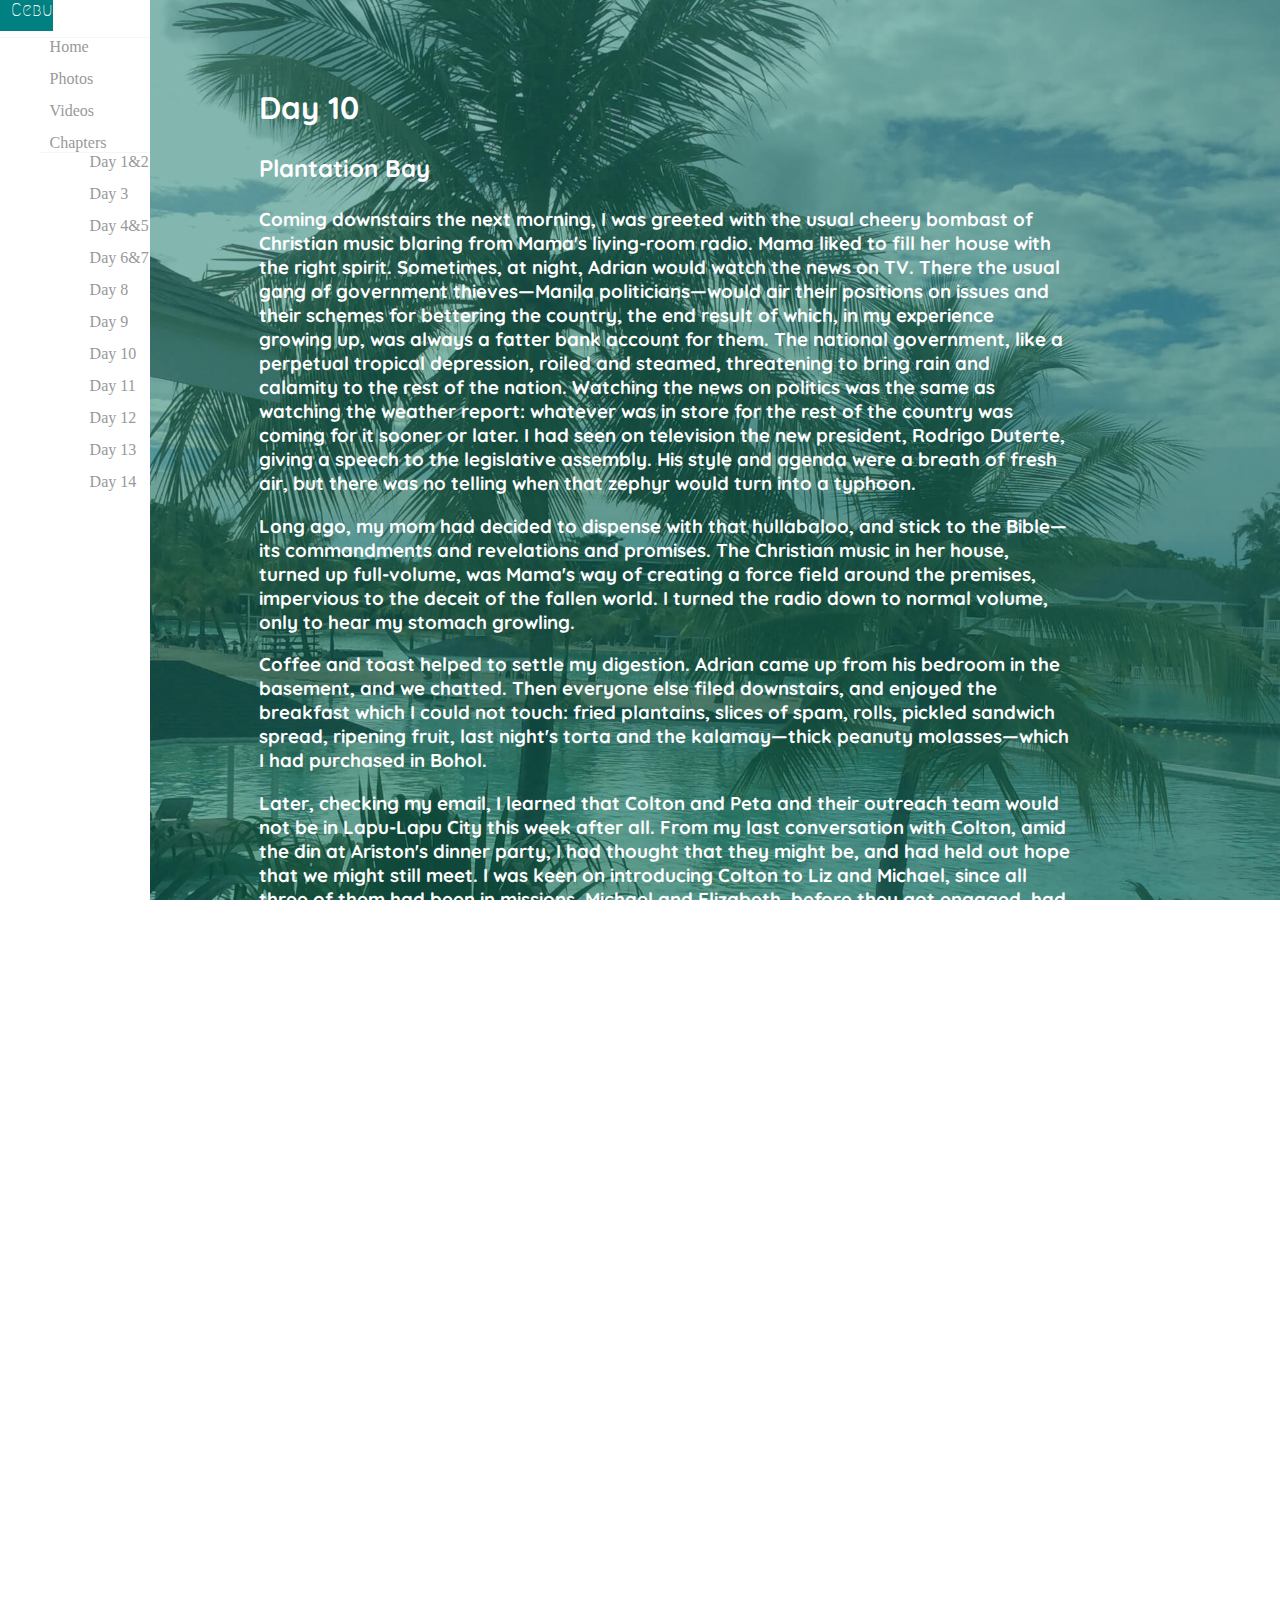
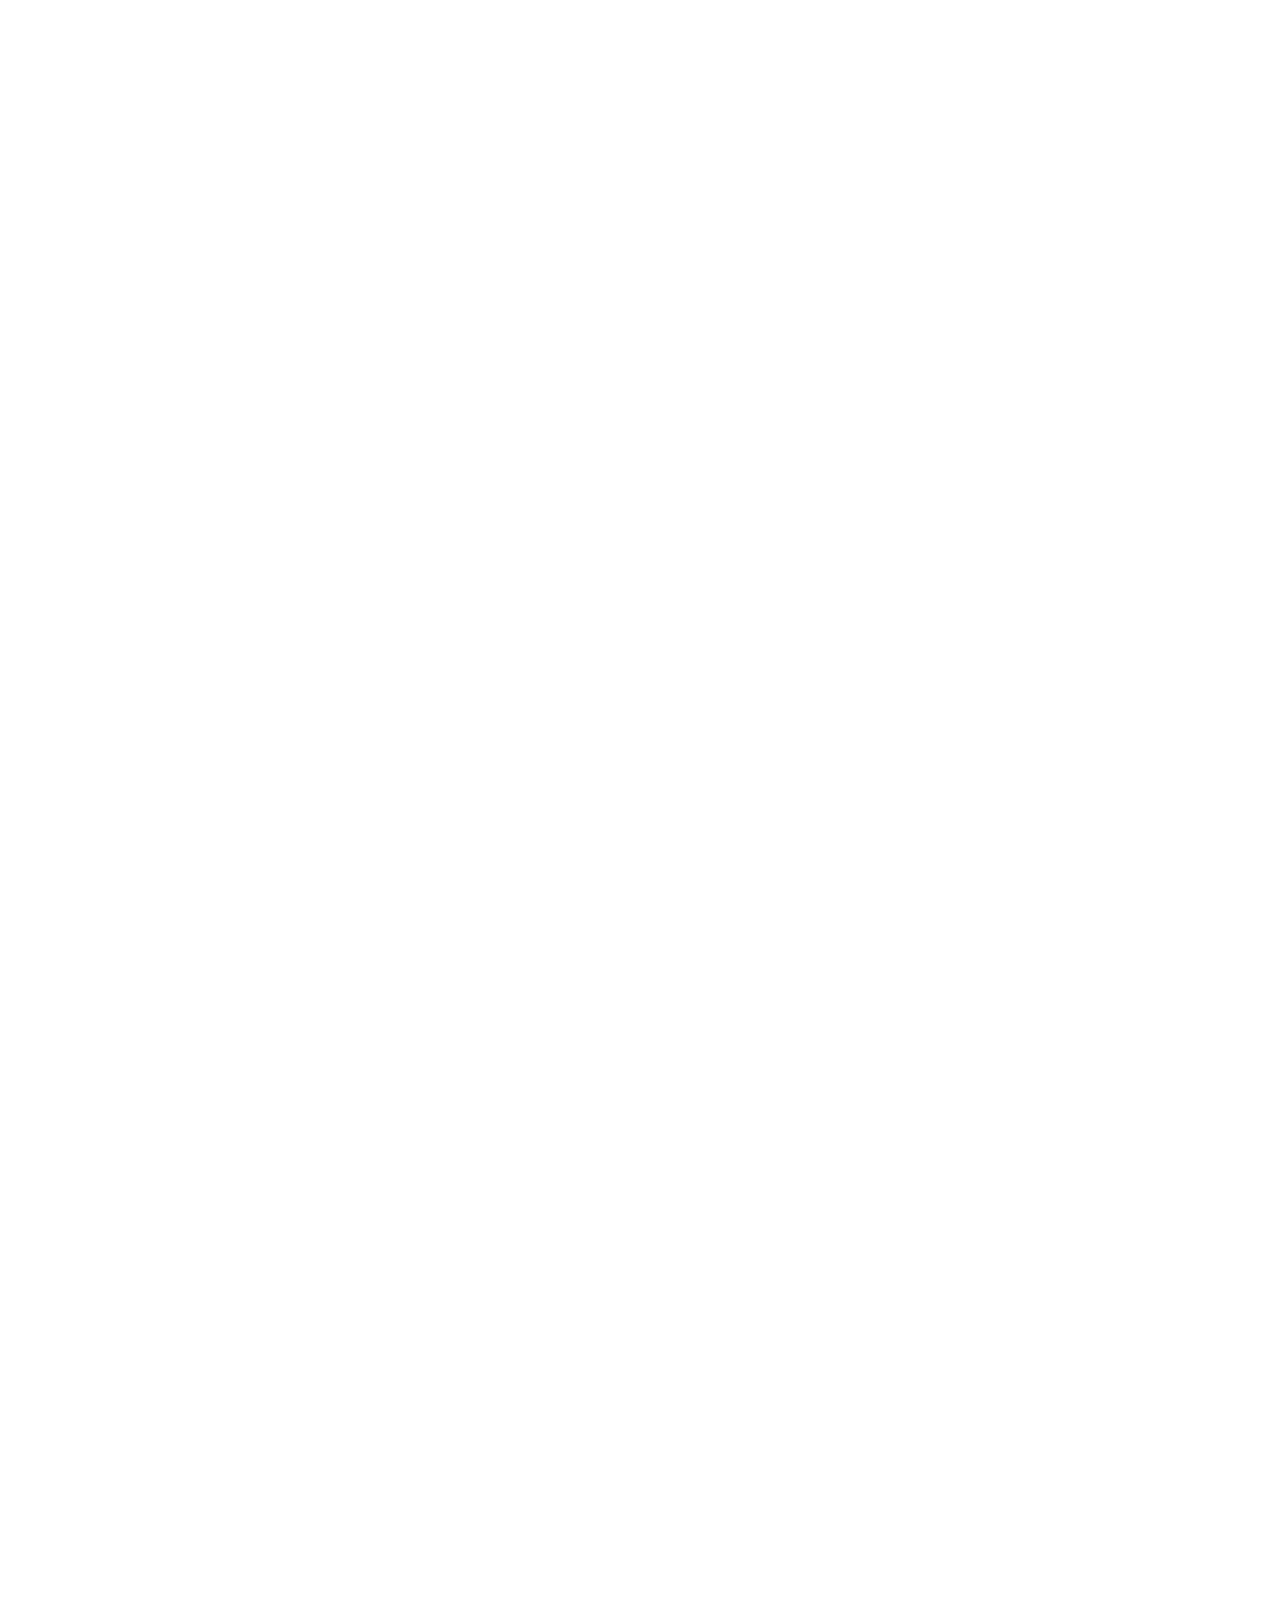
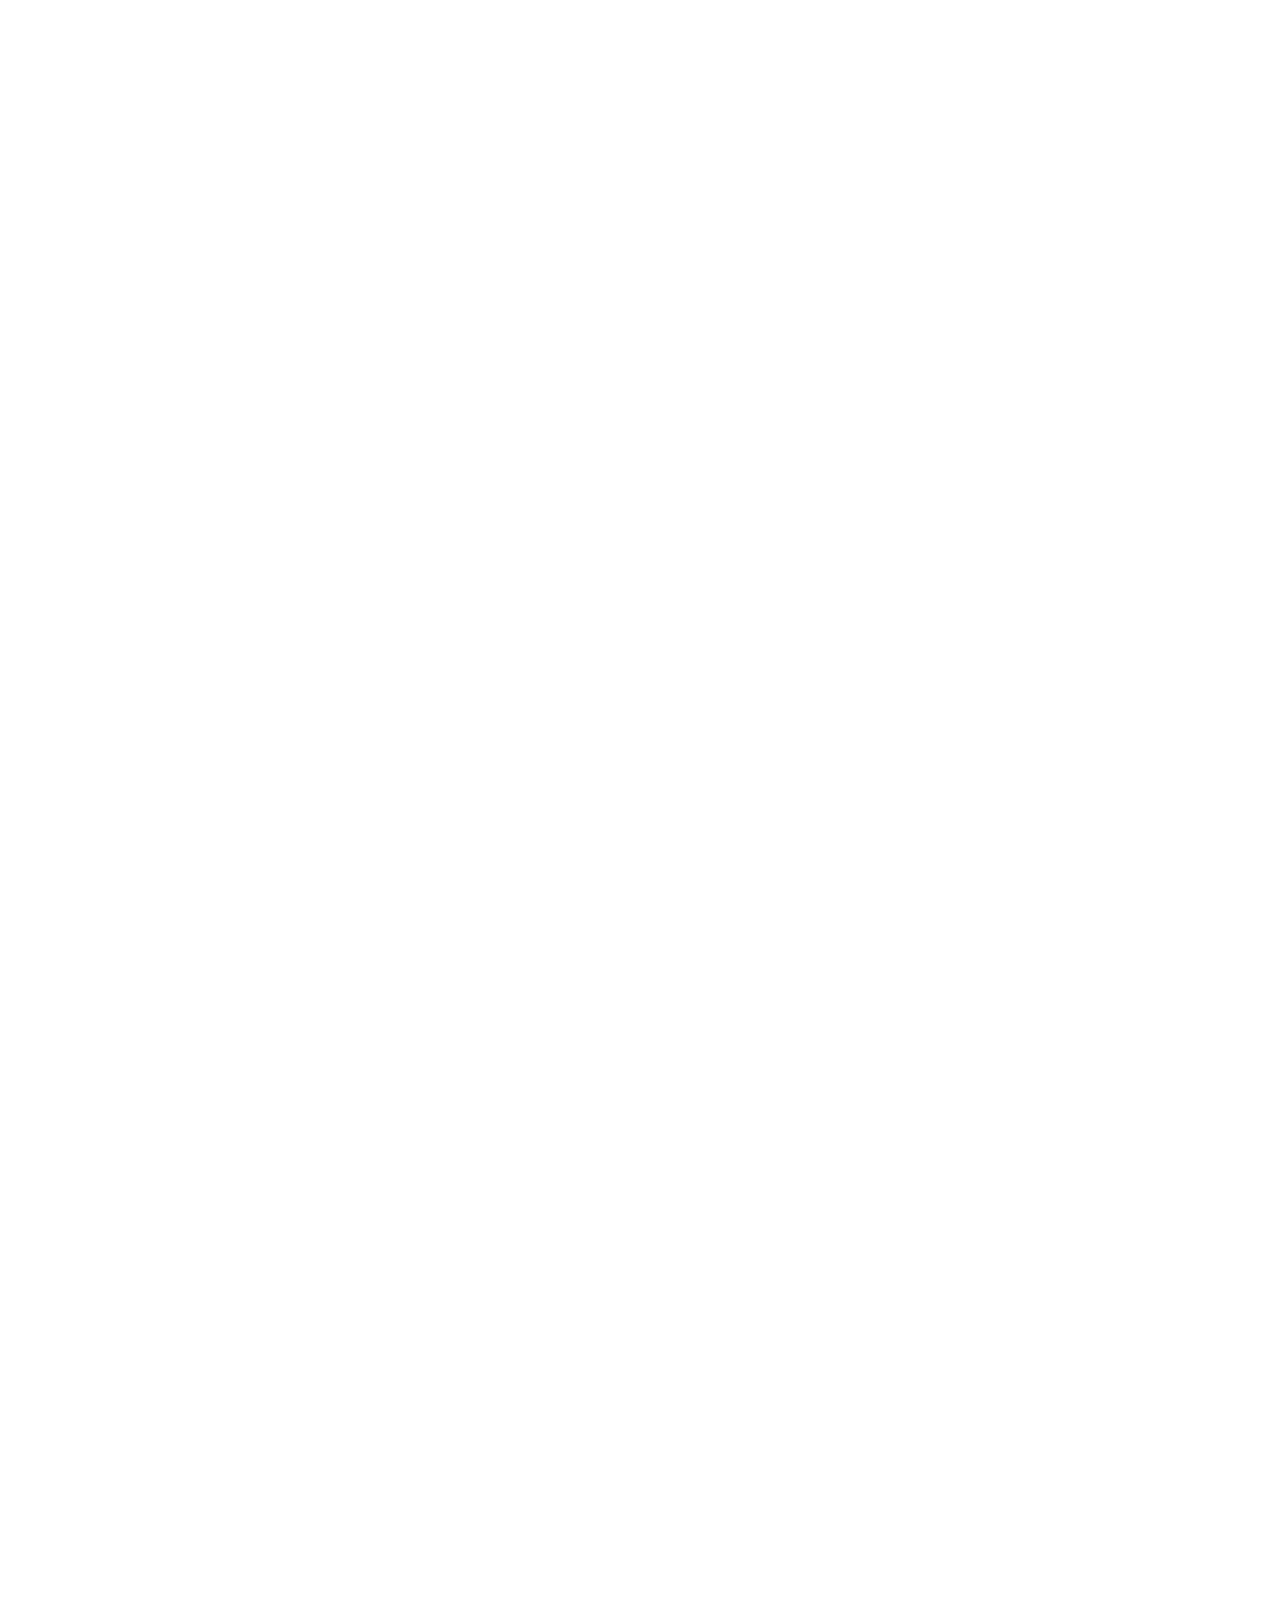
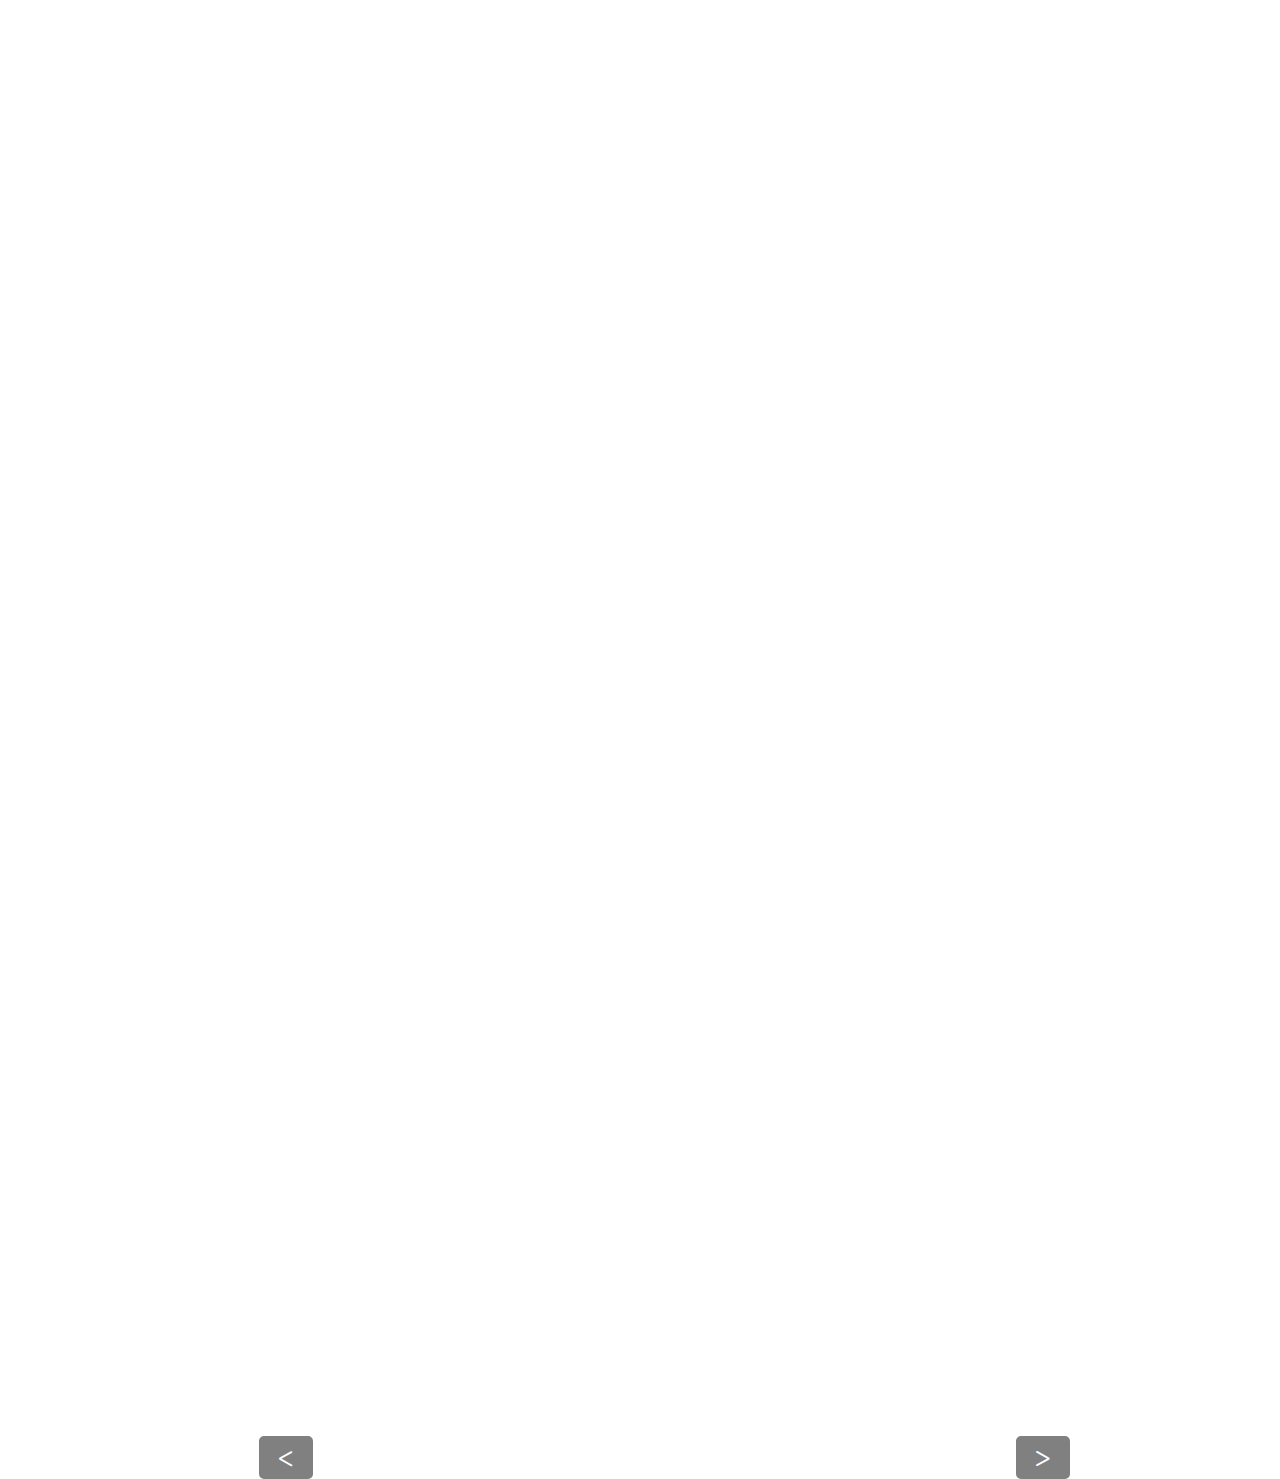
==== commit 02ed3434: "Fix em-dashes." ====
--- a/day10.html
+++ b/day10.html
@@ -54,18 +54,18 @@
         <h3>Plantation Bay</h3></div>
         <div class="content"><b>
           <p>Coming downstairs the next morning, I was greeted with the usual cheery bombast of Christian music blaring from Mama's living-room radio.  Mama liked to fill 
-            her house with the right spirit.  Sometimes, at night, Adrian would watch the news on TV.  There the usual gang of government thieves—Manila politicians—would 
+            her house with the right spirit.  Sometimes, at night, Adrian would watch the news on TV.  There the usual gang of government thieves&#8212Manila politicians&#8212would 
             air their positions on issues and their schemes for bettering the country, the end result of which, in my experience growing up, was always a fatter bank account 
             for them.  The national government, like a perpetual tropical depression, roiled and steamed, threatening to bring rain and calamity to the rest of the nation.  
             Watching the news on politics was the same as watching the weather report: whatever was in store for the rest of the country was coming for it sooner or later.  
             I had seen on television the new president, Rodrigo Duterte, giving a speech to the legislative assembly.  His style and agenda were a breath of fresh air, but 
             there was no telling when that zephyr would turn into a typhoon.</p>
-     <p>Long ago, my mom had decided to dispense with that hullabaloo, and stick to the Bible—its commandments and revelations and promises.  The Christian music in her house, 
+     <p>Long ago, my mom had decided to dispense with that hullabaloo, and stick to the Bible&#8212its commandments and revelations and promises.  The Christian music in her house, 
             turned up full-volume, was Mama's way of creating a force field around the premises, impervious to the deceit of the fallen world.  I turned the radio down to 
             normal volume, only to hear my stomach growling.</p>
      <p>Coffee and toast helped to settle my digestion.  Adrian came up from his bedroom in the basement, and we chatted.  Then everyone else filed downstairs, and enjoyed the 
-            breakfast which I could not touch: fried plantains, slices of spam, rolls, pickled sandwich spread, ripening fruit, last night's torta and the kalamay—thick 
-            peanuty molasses—which I had purchased in Bohol.</p>  
+            breakfast which I could not touch: fried plantains, slices of spam, rolls, pickled sandwich spread, ripening fruit, last night's torta and the kalamay&#8212thick 
+            peanuty molasses&#8212which I had purchased in Bohol.</p>  
      <p>Later, checking my email, I learned that Colton and Peta and their outreach team would not be in Lapu-Lapu City this week after all.  From my last conversation with 
             Colton, amid the din at Ariston's dinner party, I had thought that they might be, and had held out hope that we might still meet.  I was keen on introducing 
             Colton to Liz and Michael, since all three of them had been in missions.  Michael and Elizabeth, before they got engaged, had spent a year in Orlando, Florida, 
@@ -73,7 +73,7 @@
             territory to which they were assigned.</p>  
      <p>But the meeting was not to be.  Today and tomorrow, my family would be near Lapu-Lapu City in Mactan, but Colton's crew would not be there until the following week.  
             They remained up north, presenting the message of the Gospel to local schools.  
-     <p>God must have a plan, I concluded.  I considered turning up my mom's radio, as a protest—a plea—a desperate ploy.  I felt badly for my "dad" Ray, who had also been 
+     <p>God must have a plan, I concluded.  I considered turning up my mom's radio, as a protest&#8212a plea&#8212a desperate ploy.  I felt badly for my "dad" Ray, who had also been 
             eager to have everyone make each other's acquaintance.  Finally, resigned to the failure, I got ready for Plantation Bay Resort, and instructed everyone to 
             do the same.</p>
      <p>Mama rode with us.  Our driver took us through the rush-hour jam, which was only a little less sticky than Cebu's midday bottlenecks.  We passed my old high school 
@@ -85,7 +85,7 @@
      <p>The Jesuits and their faculty taught me to write well.  In Oregon, during my year as an exchange student, I wrote a short story for my high-school English class.  My 
             teacher, Mr. Manuel, read the paper aloud in class and asked me, when he had finished, whether I had been educated by Jesuit priests.  "Yes," I admitted, 
             impressed with his forensic acumen.</p>
-     <p>"I can tell by the structure of your story," Mr. Manuel explained.  "It has a beginning, a middle, and an end—conflict and resolution, followed by a denouement."</p>
+     <p>"I can tell by the structure of your story," Mr. Manuel explained.  "It has a beginning, a middle, and an end&#8212conflict and resolution, followed by a denouement."</p>
      <p>A Jesuit education laid down in me a stratum of good soil which, enriched by a tincture of American public-school irreverence, allowed sturdy and attractive ideational 
             plants to grow as I matured.  I confess there have been a few intractable weeds as well.</p>
      <p>Jesuits taught me how to wield logic as a scalpel, and how to employ the Socratic Method as a drain rod, clearing people of any silliness in their thinking.  None of 
@@ -95,8 +95,8 @@
             condemned world.  Colton and his team were in the countryside that very hour, attempting to save as many souls as possible from perishing in the coming judgment.  
             As testimony to life's corruption, the plebian cemetery just down the road from Sacred Heart School came into view.  Its tombs, rough-cut and dark with weather 
             and age, were stacked five high like shipping containers.  Within the walls of this cemetery dwelt a permanent population of living humans, who had their own 
-            produce market, tribunals, and festivals, all associated with the economy which their immense graveyard begat.  Chicago had its ethnic neighborhoods—Polish, 
-            Puerto Rican, Vietnamese—and Cebu had this enclave, no less proud than any Chinatown, and every bit as self-sufficient in its isolation.  This was Pasil with 
+            produce market, tribunals, and festivals, all associated with the economy which their immense graveyard begat.  Chicago had its ethnic neighborhoods&#8212Polish, 
+            Puerto Rican, Vietnamese&#8212and Cebu had this enclave, no less proud than any Chinatown, and every bit as self-sufficient in its isolation.  This was Pasil with 
             a morbid twist.  It didn't seem right that we were passing it on our way to Plantation Bay, the region's most expensive beach resort, where we would spend the 
             next twenty-four hours of our charmed lives.</p>
      <p>Near the wharf, traffic eased, and we were soon proceeding up Mactan Bridge, the same one we had crossed on our way from the airport last Tuesday, many moons and 
@@ -167,23 +167,23 @@
             another security guard since that morning.  I suspected that the wall existed not simply to separate inside from outside, but to protect the inside from the 
             outside.  The movie King Kong came to mind, with its scenes of the giant ape pounding the hapless timber wall of the natives' village, erected as a bulwark 
             against mystery and monstrous muscle.  That wall did not stand a chance against anthropoid rage.  What was our wall designed to repulse?  There were faint 
-            cricket noises on the other side, nothing more.  A tarsier grown to freakish proportions—that had flattened the Chocolate Hills of Bohol, and now sought to 
+            cricket noises on the other side, nothing more.  A tarsier grown to freakish proportions&#8212that had flattened the Chocolate Hills of Bohol, and now sought to 
             swim in our lagoon?  Was that what the wall awaited?</p>  
      <p>Were we in Camelot, haunted by our own idealism, while the larger world grappled with reality?</p>
      <p>Was Plantation Bay Resort a 24/7 mirage, an illusion so intense that nightfall could not dispel it?</p>
-     <p>And why all the fancy place-names—Tahiti, Havana, Chenonceaux—attached to the resort's buildings?  There were more towns represented around the lagoon than were 
+     <p>And why all the fancy place-names&#8212Tahiti, Havana, Chenonceaux&#8212attached to the resort's buildings?  There were more towns represented around the lagoon than were 
             serviced by the airlines at Incheon International Airport.  But here one didn't strap on a seat belt to go places; we strapped on, rather, our powers of 
             pretense, trekking through hemispheres and history on our way to dinner.</p>
      <p>We arrived at the Savannah Grill and Lounge, down the slope from where we had had lunch at the Kilimanjaro Kafe.  In addition to all the other amenities, the hotel's 
             extravagant nightly rate included some terrific lessons in geography.</p>    
      <p>We had Italian food that night.  Afterwards, Liz spoiled herself at the spa.  Andy, on the terrace, talked or texted with Natalie until well past midnight.  Michael?  
             Waited for Liz, I suppose.  My tummy had recovered from its unease.  Virginia lay sleeping, her Slovak complexion blushed crimson from that day's sessions in 
-            the sun.  I finished my book.  A New History of the Great Depression, it said on the cover.  I understood better now the plight of the common man—the "forgotten 
+            the sun.  I finished my book.  A New History of the Great Depression, it said on the cover.  I understood better now the plight of the common man&#8212the "forgotten 
             man" of the author's thesis.  I apprehended the forces that tugged at him; the exploitation, by altruistic villains, of this man's heroism and helplessness.  
             There was a line connecting Woodrow Wilson and Franklin D. Roosevelt.  It was a line that defaced the legacy of Calvin Coolidge.  There was another line which 
             curved from Roosevelt to Barack Obama, a great graffiti squiggle vandalizing Ronald Reagan's visage in gaudy punk colors.  This line depicted the Left's assault 
             on liberty and reason.  It was a line which snaked around the world, striking at the hearts of nations, and eventually, I feared, it would pierce the high wall 
-            across our quiet building—a ramrod red with spilled blood and bureaucratism, pummeling all into submission with political correctness and extra-constitutional 
+            across our quiet building&#8212a ramrod red with spilled blood and bureaucratism, pummeling all into submission with political correctness and extra-constitutional 
             edicts.</p>     
      <p>I put my book down and turned off the light.  Good night, Wall.
 
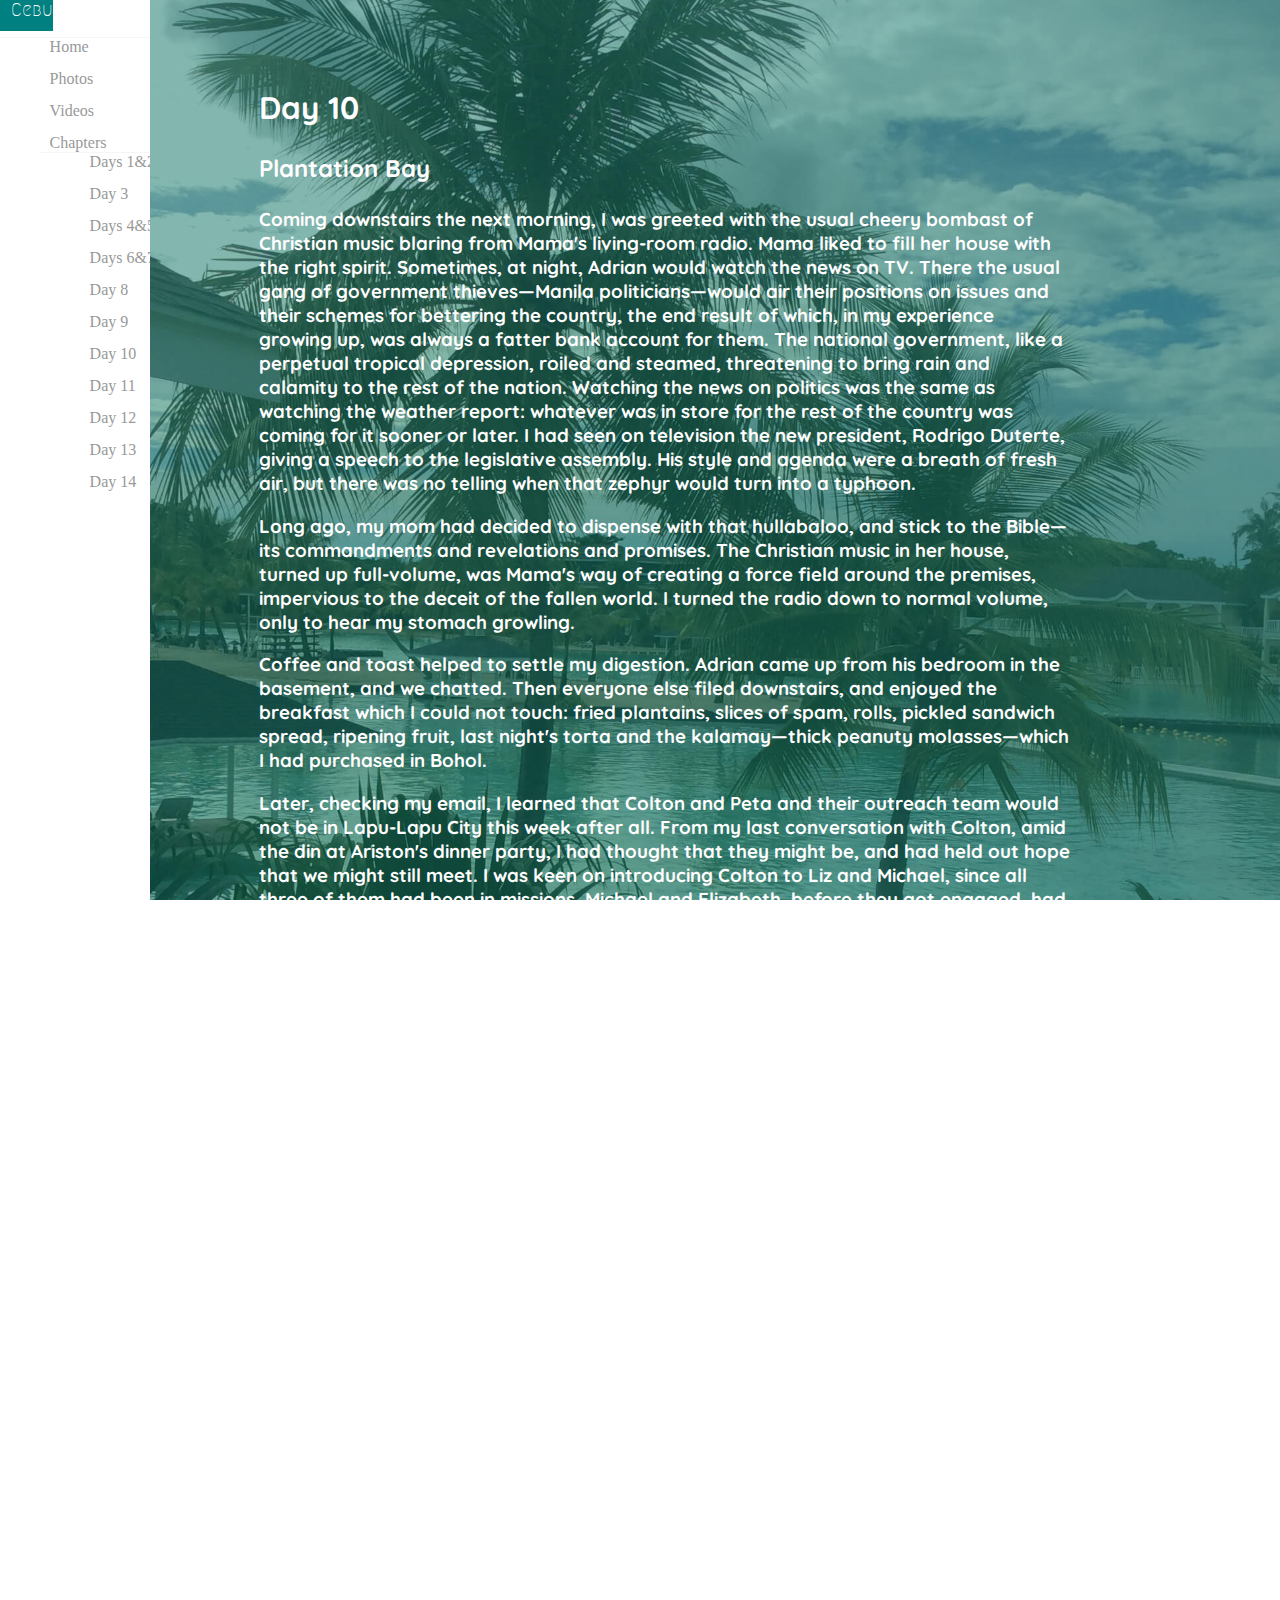
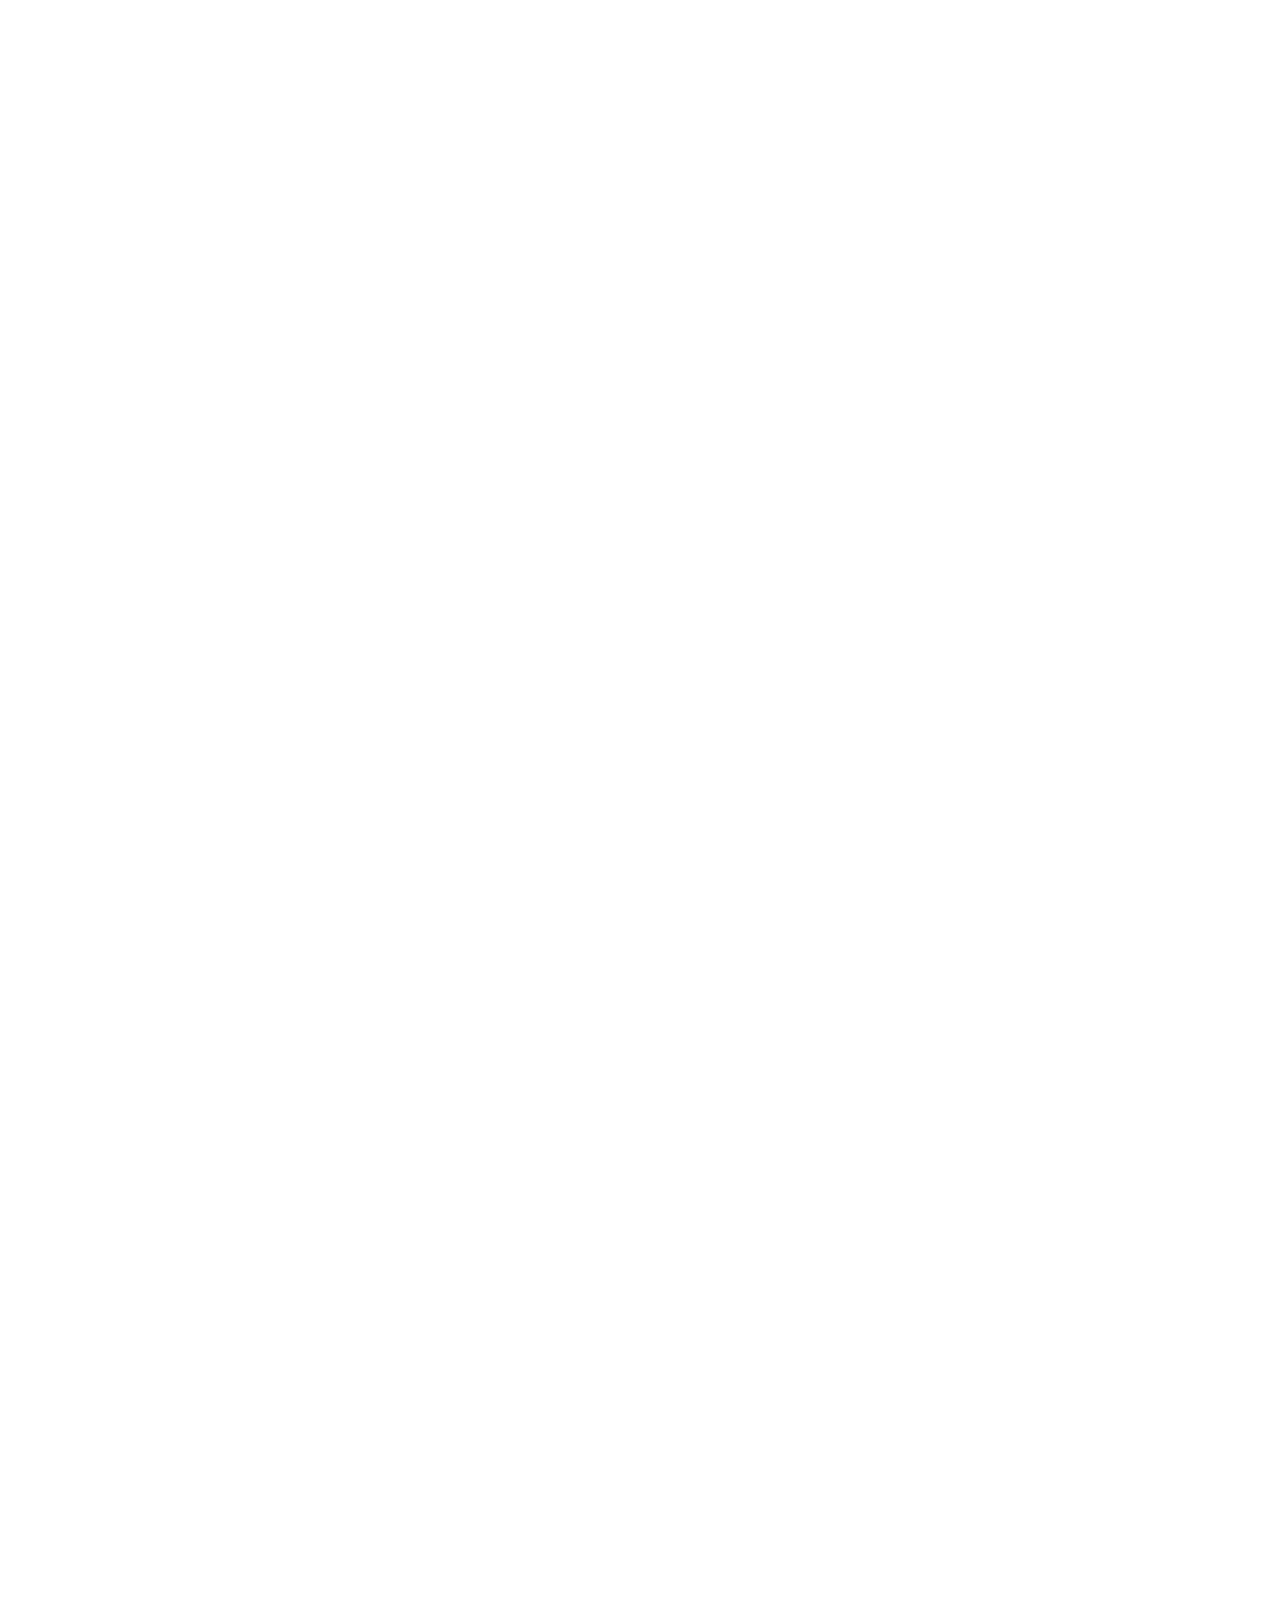
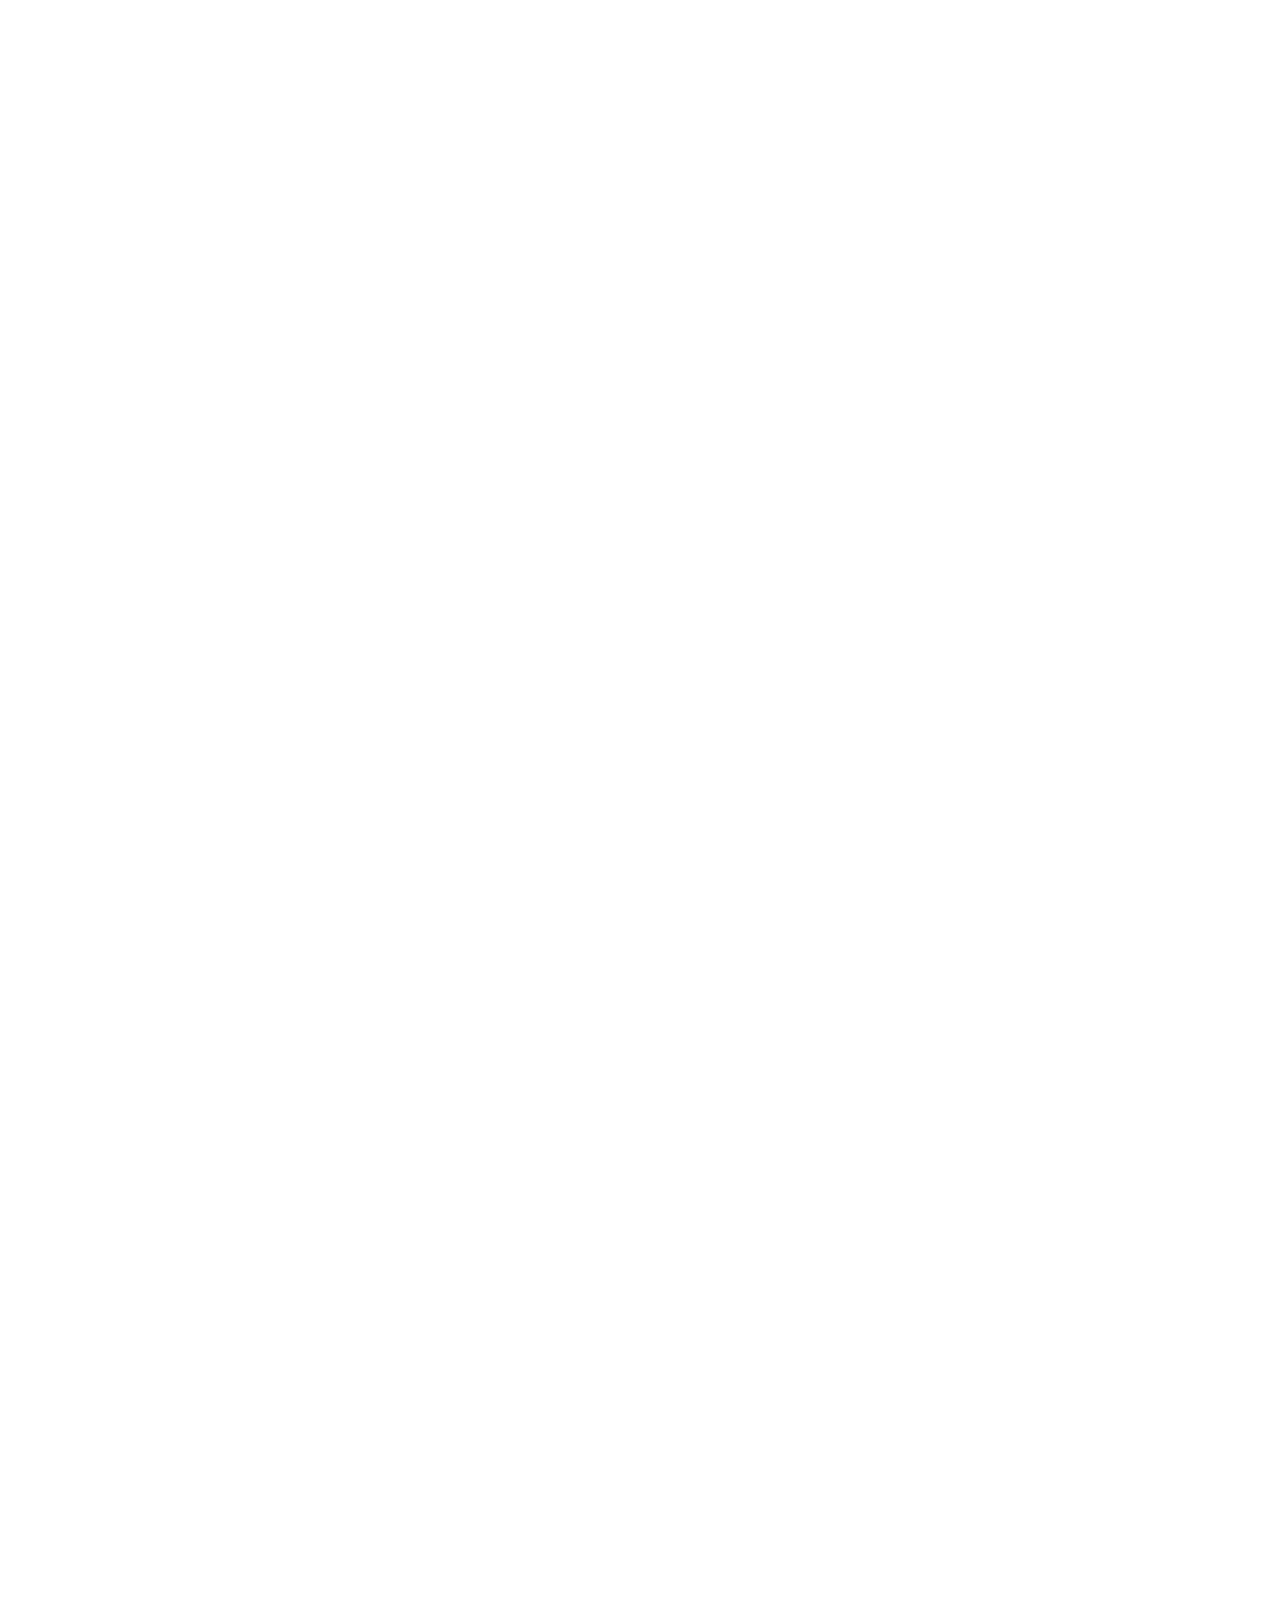
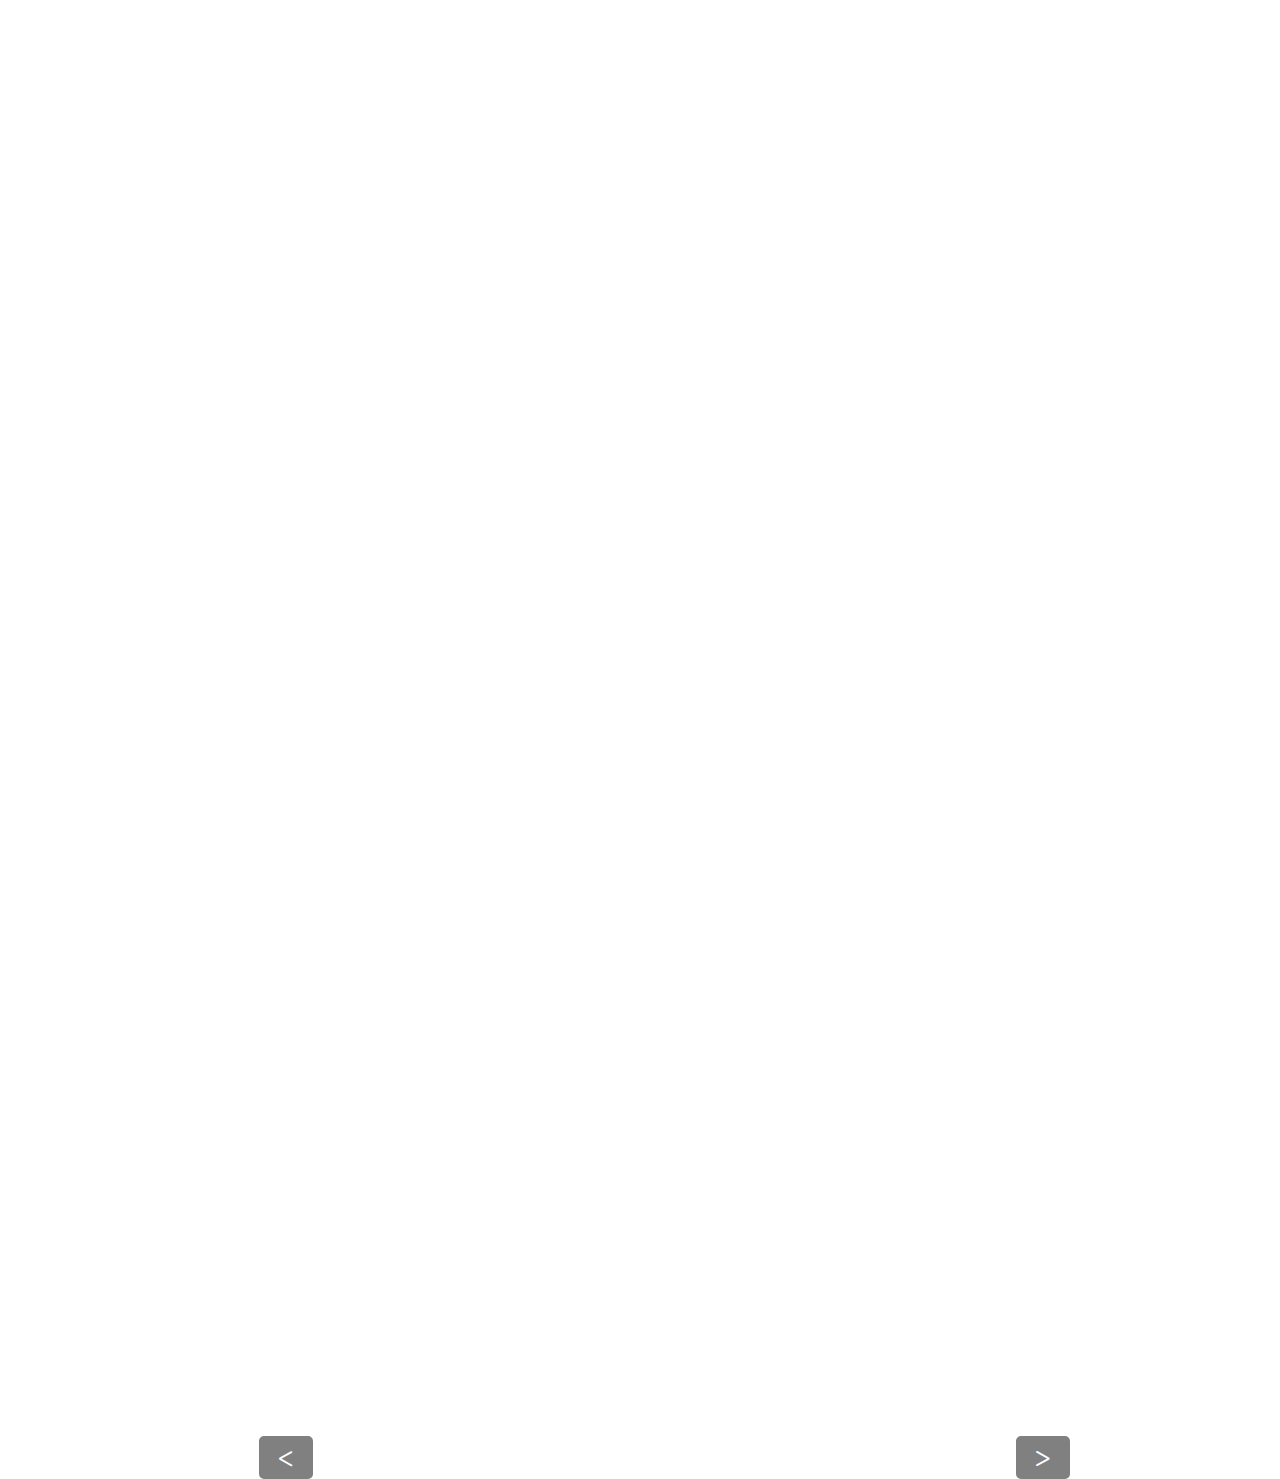
==== commit 71ac1b84: "Make Days plural in links." ====
--- a/day10.html
+++ b/day10.html
@@ -33,10 +33,10 @@
                 <li class="pure-menu-item pure-menu-has-children" id="chaptersMenu">
                   <a href="#" id="chaptersMenuLink" class="pure-menu-link">Chapters</a>
                   <ul class="pure-menu-children">
-                    <li class="pure-menu-item"><a href="days1&2.html" class="pure-menu-link">Day 1&2</a></li>
+                    <li class="pure-menu-item"><a href="days1&2.html" class="pure-menu-link">Days 1&2</a></li>
                     <li class="pure-menu-item"><a href="day3.html" class="pure-menu-link">Day 3</a></li>
-                    <li class="pure-menu-item"><a href="days4&5.html" class="pure-menu-link">Day 4&5</a></li>
-                    <li class="pure-menu-item"><a href="days6&7.html" class="pure-menu-link">Day 6&7</a></li>
+                    <li class="pure-menu-item"><a href="days4&5.html" class="pure-menu-link">Days 4&5</a></li>
+                    <li class="pure-menu-item"><a href="days6&7.html" class="pure-menu-link">Days 6&7</a></li>
                     <li class="pure-menu-item"><a href="day8.html" class="pure-menu-link">Day 8</a></li>
                     <li class="pure-menu-item"><a href="day9.html" class="pure-menu-link">Day 9</a></li>
                     <li class="pure-menu-item"><a href="day10.html" class="pure-menu-link">Day 10</a></li>
